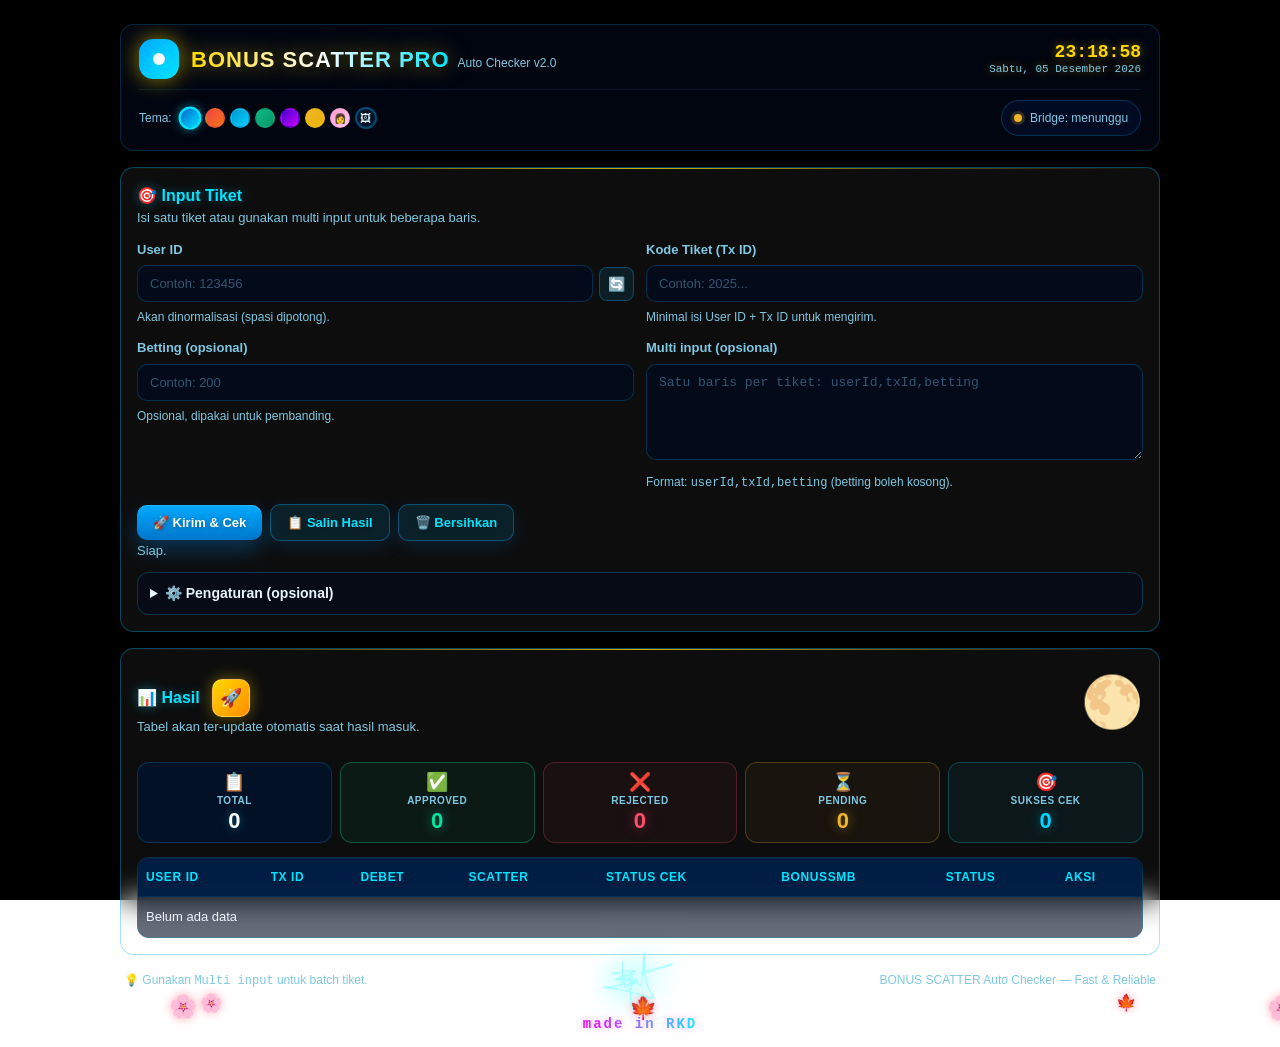
==== Bonus_Scatter_ProV2/index.html @ db3823f8 "Add files via upload" ====
<!DOCTYPE html>
<html lang="id">

<head>
  <meta charset="UTF-8" />
  <meta name="viewport" content="width=device-width, initial-scale=1" />
  <title>BONUS SCATTER — Checker</title>
  <meta name="description" content="Halaman input tiket untuk Bonus Scatter Auto Checker." />
  <link rel="stylesheet" href="index.css" />
</head>

<body class="bg-default">
  <div id="rocket" style="display:none">🚀</div>
  <!-- Background Layers -->
  <div id="bgLayer"></div>
  <div id="bgOverlay"></div>

  <div class="wrap">
    <header>
      <!-- Row 1: Branding + Clock -->
      <div class="header-top">
        <div class="brand">
          <div class="logo" aria-hidden="true">
            <div class="logoDot"></div>
          </div>
          <div class="headerText">
            <div class="titleRow">
              <h1>BONUS SCATTER PRO</h1>
              <div class="subtitle">Auto Checker v2.0</div>
            </div>
          </div>
        </div>
        <div class="digitalClockWrap">
          <div id="clockTime">00:00:00</div>
          <div id="clockDate">Senin, 01 Januari 2024</div>
        </div>
      </div>

      <!-- Row 2: BG Switcher + Status Badge -->
      <div class="header-bottom">
        <div class="bgSwitcher">
          <span class="bgLabel">Tema:</span>
          <div class="bgBtns">
            <div class="bgBtn active" data-bg="default" title="Night Scenery"></div>
            <div class="bgBtn" data-bg="fire" title="Oranye"></div>
            <div class="bgBtn" data-bg="ocean" title="Ocean"></div>
            <div class="bgBtn" data-bg="forest" title="Samurai"></div>
            <div class="bgBtn" data-bg="galaxy" title="Galaxy"></div>
            <div class="bgBtn" data-bg="gold" title="Pedesaan"></div>
            <div class="bgBtn dasha" data-bg="dasha" title="Dasha Taran">👩</div>
            <div class="bgUploadBtn" title="Upload gambar background">🖼</div>
            <input type="file" id="bgImageInput" accept="image/*" style="display:none">
          </div>
        </div>
        <div class="badge" id="bridgeBadge">
          <span class="dot" id="bridgeDot"></span>
          <span id="bridgeText">Bridge: menunggu</span>
        </div>
      </div>
    </header>

    <main>
      <!-- Input Panel -->
      <section class="panel" aria-label="Aksi utama">
        <div class="panelHeader">
          <div>
            <h2 class="panelTitle">🎯 Input Tiket</h2>
            <p class="panelDesc">Isi satu tiket atau gunakan multi input untuk beberapa baris.</p>
          </div>
        </div>

        <div class="grid">
          <div class="input-with-action">
            <label for="userId">User ID</label>
            <div class="input-row-mini">
              <input id="userId" type="text" autocomplete="off" placeholder="Contoh: 123456" />
              <button type="button" id="resetUserIdBtn" class="btn-mini" title="Reset User ID">🔄</button>
            </div>
            <p class="fieldHint">Akan dinormalisasi (spasi dipotong).</p>
          </div>
          <div>
            <label for="ticketCode">Kode Tiket (Tx ID)</label>
            <input id="ticketCode" type="text" autocomplete="off" placeholder="Contoh: 2025..." />
            <p class="fieldHint">Minimal isi User ID + Tx ID untuk mengirim.</p>
          </div>
          <div>
            <label for="betting">Betting (opsional)</label>
            <input id="betting" type="text" autocomplete="off" placeholder="Contoh: 200" />
            <p class="fieldHint">Opsional, dipakai untuk pembanding.</p>
          </div>
          <div>
            <label for="bulk">Multi input (opsional)</label>
            <textarea id="bulk" placeholder="Satu baris per tiket: userId,txId,betting"></textarea>
            <p class="fieldHint">Format: <span class="mono">userId,txId,betting</span> (betting boleh kosong).</p>
          </div>
        </div>

        <div class="row">
          <button class="btn" id="sendBtn" type="button">🚀 Kirim &amp; Cek</button>
          <button class="btn secondary" id="copyBtn" type="button">📋 Salin Hasil</button>
          <button type="button" id="clearBtn" class="btn secondary">🗑️ Bersihkan</button>
          <button type="button" id="searchStatusBtn" class="btn secondary" style="display:none">🚀 Roket
            Pencari</button>
        </div>
        <p class="statusline rowGrow" id="status">Siap.</p>

        <details>
          <summary>⚙️ Pengaturan (opsional)</summary>
          <div class="grid" style="margin-top: 12px">
            <div>
              <label for="adminUrl">URL Dasar Admin</label>
              <input id="adminUrl" type="url" placeholder="https://agent.png777.com" />
            </div>
            <div>
              <label for="executorName">Nama Eksekutor</label>
              <input id="executorName" type="text" placeholder="Nama Anda" />
            </div>
            <div>
              <label for="startDate">Tanggal Mulai</label>
              <input id="startDate" type="date" />
            </div>
            <div>
              <label for="endDate">Tanggal Akhir</label>
              <input id="endDate" type="date" />
            </div>
            <div style="grid-column: 1 / -1">
              <label for="agentHeaders">Header Auth/Agent (paste)</label>
              <textarea id="agentHeaders"
                placeholder="Contoh:&#10;X-Access-Token&#10;&lt;token&gt;&#10;X-Agent-Pkid&#10;1&#10;X-Agent-Role&#10;Leader&#10;X-Agent-Suid&#10;WDBOS&#10;X-Agent-User&#10;username&#10;X-Agent-UserId&#10;1872..."></textarea>
            </div>
            <label class="switch-label">
              <input type="checkbox" id="autoStatusCheck" checked>
              <span class="switch-text">🚀 Roket Pencari Otomatis</span>
            </label>
            <div style="margin-top:14px; display:flex; gap:8px;">
              <button type="button" id="saveSettingsBtn" class="btn" style="flex:1">💾 Simpan Pengaturan</button>
            </div>
            <div id="savedConfigWrap" class="saved-config-wrap" style="display:none">
              <div class="saved-config-header">
                <span>✅ Pengaturan Tersimpan</span>
                <button type="button" id="copyConfigBtn" class="btn-copy-config" title="Salin konfigurasi">📋 Salin</button>
              </div>
              <pre id="savedConfigCode" class="saved-config-code"></pre>
            </div>
          </div>
        </details>
      </section>

      <!-- Results Panel -->
      <section class="panel" aria-label="Hasil">
        <div class="panelHeader">
          <div>
            <div class="panelTitleWithAction">
              <h2 class="panelTitle">📊 Hasil</h2>
              <button type="button" id="searchStatusBtnHeader" class="btn-rocket-search"
                title="Cari Status di bonussmb.com">🚀</button>
            </div>
            <p class="panelDesc">Tabel akan ter-update otomatis saat hasil masuk.</p>
          </div>
          <div class="moon-container">
            <div class="moon-wrap">
              <div class="moon" id="targetMoon">🌕</div>
            </div>
          </div>
        </div>

        <!-- Stats Summary Bar -->
        <div class="stats-bar" id="statsBar">
          <div class="stat-item">
            <span class="stat-icon">📋</span>
            <span class="stat-label">Total</span>
            <span class="stat-value" id="statTotal">0</span>
          </div>
          <div class="stat-item stat-approved">
            <span class="stat-icon">✅</span>
            <span class="stat-label">Approved</span>
            <span class="stat-value" id="statApproved">0</span>
          </div>
          <div class="stat-item stat-rejected">
            <span class="stat-icon">❌</span>
            <span class="stat-label">Rejected</span>
            <span class="stat-value" id="statRejected">0</span>
          </div>
          <div class="stat-item stat-pending">
            <span class="stat-icon">⏳</span>
            <span class="stat-label">Pending</span>
            <span class="stat-value" id="statPending">0</span>
          </div>
          <div class="stat-item stat-sukses">
            <span class="stat-icon">🎯</span>
            <span class="stat-label">Sukses Cek</span>
            <span class="stat-value" id="statSuksesCek">0</span>
          </div>
        </div>


        <div class="tableWrap" role="region" aria-label="Tabel hasil" tabindex="0">
          <table>
            <thead>
              <tr>
                <th>User ID</th>
                <th>Tx ID</th>
                <th>DEBET</th>
                <th>SCATTER</th>
                <th>STATUS CEK</th>
                <th>BONUSSMB</th>
                <th>STATUS</th>
                <th>AKSI</th>
              </tr>
            </thead>
            <tbody id="resultBody">
              <tr>
                <td colspan="8">Belum ada data</td>
              </tr>
            </tbody>
          </table>
        </div>
      </section>
    </main>

    <footer>
      <div>💡 Gunakan <span class="mono">Multi input</span> untuk batch tiket.</div>
      <div>BONUS SCATTER Auto Checker — Fast &amp; Reliable</div>
    </footer>
    <!-- RKD Signature at Bottom of Wrap -->
    <div class="rkd-signature-wrap">
      <img src="signature.png" class="rkd-sign-img">
      <div class="rkd-signature-text">made in RKD</div>
    </div>
  </div> <!-- End of .wrap -->

  <div id="centerNotif" class="center-notif"></div>
  <script src="index.globals.js"></script>
  <script src="index.parse.js"></script>
  <script src="index.results.js"></script>
  <script src="index.integration.js"></script>
  <script src="index.events.js"></script>
  <script src="index.bg.js"></script>
</body>

</html>
---- Bonus_Scatter_ProV2/index.css ----
:root {
  --bg:          #000e1f;
  --text:        #e8f4ff;
  --muted:       #7ec8e3;
  --border:      rgba(0,180,255,0.22);
  --border-bright: rgba(0,212,255,0.45);

  --primary:     #00d4ff;
  --primary-2:   #0099cc;
  --accent:      #00aaff;
  --accent-2:    #0077cc;
  --danger:      #ff4d6d;
  --success:     #00e5a0;
  --warning:     #f0b429;

  --panel-bg:    rgba(0,20,50,0.82);
  --input-bg:    rgba(0,10,30,0.75);
  --table-head:  rgba(0,30,70,0.95);

  --shadow:      0 18px 42px rgba(0,0,0,0.55);
  --shadow-soft: 0 10px 28px rgba(0,0,0,0.38);
  --ring:        0 0 0 3px rgba(0,212,255,0.2);

  --radius:    14px;
  --radius-sm: 10px;

  --gold-glow: 0 0 20px rgba(212, 175, 55, 0.6);
  --gold-border: linear-gradient(90deg, #ffd700, #ff8c00, #ffd700);
}

* { box-sizing: border-box; }

/* ===== CUSTOM SCROLLBAR ===== */
::-webkit-scrollbar {
  width: 12px;
  height: 12px;
}
::-webkit-scrollbar-track {
  background: rgba(0, 14, 31, 0.6);
  border-left: 1px solid rgba(0, 180, 255, 0.1);
  border-radius: 0;
}
::-webkit-scrollbar-thumb {
  background: linear-gradient(180deg, #0099cc, #0055ff);
  border-radius: 10px;
  border: 3px solid rgba(0, 14, 31, 0.9);
  background-clip: padding-box;
}
::-webkit-scrollbar-thumb:hover {
  background: linear-gradient(180deg, #00d4ff, #0088ff);
  border: 2px solid rgba(0, 14, 31, 0.9);
}
::-webkit-scrollbar-corner {
  background: rgba(0, 14, 31, 0.6);
}

/* ===== BACKGROUND SYSTEM ===== */
#bgLayer {
  position: fixed; inset: 0; z-index: 0;
  transition: background 0.5s ease;
  pointer-events: none;
  /* Default WDBOS blue */
  background:
    radial-gradient(920px 420px at 16% -10%, rgba(0,150,255,0.28), transparent 55%),
    radial-gradient(760px 340px at 82% -25%, rgba(0,220,255,0.2), transparent 60%),
    #000e1f;
}

#bgOverlay {
  position: fixed; inset: 0; z-index: 1;
  pointer-events: none;
  transition: background 0.4s ease;
}

body {
  margin: 0;
  padding: var(--space-5, 24px);
  background: transparent;
  color: var(--text);
  font-family: -apple-system, BlinkMacSystemFont, "Segoe UI", Roboto, Oxygen, Ubuntu, Cantarell,
    "Fira Sans", "Droid Sans", "Helvetica Neue", Arial, sans-serif;
  line-height: 1.5;
  min-height: 100vh;
  position: relative;
  overflow-y: scroll; /* Fix screen shaking bug */
}

/* Custom Star Cursor Trail */
body {
  cursor: default;
  overflow-x: hidden;
}

.star-particle {
  position: fixed;
  top: 0; left: 0;
  width: 8px;
  height: 8px;
  background: #fff;
  border-radius: 50%;
  pointer-events: none;
  z-index: 9999;
  filter: drop-shadow(0 0 10px #00ffff);
  animation: star-fall 0.8s forwards ease-out;
}

@keyframes star-fall {
  0% { transform: scale(1) translateY(0); opacity: 1; }
  100% { transform: scale(0) translateY(50px) rotate(45deg); opacity: 0; }
}

/* RKD Signature Wrap - Stable Edition */
.rkd-signature-wrap {
  position: absolute;
  bottom: -45px;
  left: 0;
  width: 100%;
  display: flex;
  flex-direction: column;
  align-items: center;
  justify-content: center;
  pointer-events: none !important; /* WAJIB TEMBUS KLIK */
  z-index: 1; /* Di bawah tombol */
}

.rkd-sign-img {
  width: 140px;
  height: auto;
  /* Filter Sakti: Invert jadi putih, lalu warnai jadi Cyan Neon */
  filter: grayscale(1) invert(1) sepia(1) saturate(10000%) hue-rotate(160deg) brightness(1.2) drop-shadow(0 0 15px rgba(0, 255, 255, 0.8));
  margin-bottom: -35px; /* Numpuk sedikit ke tulisan */
  animation: rkd-pulse 2s infinite ease-in-out;
  mix-blend-mode: screen;
}

.rkd-signature-text {
  font-family: 'Courier New', Courier, monospace;
  font-weight: 900;
  font-size: 14px;
  letter-spacing: 2px;
  background: linear-gradient(90deg, #ff00ff, #00ffff, #ff00ff);
  background-size: 200% auto;
  -webkit-background-clip: text;
  -webkit-text-fill-color: transparent;
  animation: rkd-glow 3s linear infinite, rkd-pulse-text 2s infinite ease-in-out;
  text-shadow: 0 0 10px rgba(255, 0, 255, 0.3);
}

@keyframes rkd-pulse-text {
  0%, 100% { transform: scale(1); opacity: 0.8; }
  50% { transform: scale(1.05); opacity: 1; }
}

@keyframes rkd-pulse {
  0%, 100% { transform: scale(1); filter: grayscale(1) invert(1) sepia(1) saturate(10000%) hue-rotate(160deg) brightness(1.2) drop-shadow(0 0 15px rgba(0, 255, 255, 0.8)); }
  50% { transform: scale(1.05); filter: grayscale(1) invert(1) sepia(1) saturate(10000%) hue-rotate(160deg) brightness(1.8) drop-shadow(0 0 25px rgba(0, 255, 255, 1)); }
}

.wrap, header, main, .panel, footer { position: relative; z-index: 2; }

.wrap {
  max-width: 1040px;
  margin: 0 auto;
  display: grid;
  grid-template-columns: 1fr;
  gap: 16px;
}

/* ===== HEADER ===== */
header {
  display: flex; flex-direction: column; gap: 0;
  background: rgba(0, 10, 30, 0.55);
  backdrop-filter: blur(16px);
  -webkit-backdrop-filter: blur(16px);
  border: 1px solid rgba(0, 180, 255, 0.2);
  border-radius: var(--radius);
  padding: 14px 18px;
  overflow: hidden;
}

.header-top {
  display: flex; align-items: center;
  justify-content: space-between; gap: 12px;
  padding-bottom: 10px;
  border-bottom: 1px solid rgba(0, 180, 255, 0.12);
}

.header-bottom {
  display: flex; align-items: center;
  justify-content: space-between; gap: 12px;
  padding-top: 10px;
  flex-wrap: wrap;
}

h1 {
  margin: 0; font-size: 22px; font-weight: 800; letter-spacing: 1px;
  background: linear-gradient(90deg, #ffd700, #ffffff, #00e5ff, #ffffff, #ffd700);
  background-size: 200% auto;
  -webkit-background-clip: text; -webkit-text-fill-color: transparent; background-clip: text;
  filter: drop-shadow(0 0 10px rgba(255, 215, 0, 0.5));
  animation: titleMove 4s linear infinite;
}

@keyframes titleMove {
  0% { background-position: 0% center; }
  100% { background-position: 200% center; }
}

.hint { margin: 0; color: var(--muted); font-size: 13px; line-height: 1.4; }
.mono { font-family: ui-monospace, SFMono-Regular, Menlo, Monaco, Consolas, monospace; }

.brand { display: flex; align-items: center; gap: 12px; }

.logo {
  width: 40px; height: 40px; border-radius: 14px;
  background: linear-gradient(135deg, #00aaff, #00e5ff);
  box-shadow: 0 0 22px rgba(255, 215, 0, 0.6);
  display: grid; place-items: center; flex: 0 0 auto;
  animation: logoGoldPulse 2s infinite alternate;
}
.logoDot {
  width: 12px; height: 12px; border-radius: 999px;
  background: rgba(255, 255, 255, 0.95);
  box-shadow: 0 0 0 4px rgba(0, 212, 255, 0.3);
}

@keyframes logoGoldPulse {
  0% { box-shadow: 0 0 15px rgba(255, 215, 0, 0.5), 0 0 5px rgba(0, 212, 255, 0.8); transform: scale(1); filter: brightness(1); }
  100% { box-shadow: 0 0 35px rgba(255, 215, 0, 1), 0 0 15px rgba(255, 255, 255, 0.8); transform: scale(1.08); filter: brightness(1.1); }
}

.headerText { min-width: 0; }
.titleRow { display: flex; align-items: baseline; gap: 8px; flex-wrap: wrap; }
.subtitle  { font-size: 12px; color: var(--muted); }

/* ===== BACKGROUND SWITCHER ===== */
.bgSwitcher { display: flex; align-items: center; gap: 8px; }
.bgLabel    { font-size: 12px; color: var(--muted); }
.bgBtns     { display: flex; align-items: center; gap: 5px; }

.bgBtn {
  width: 20px; height: 20px; border-radius: 50%;
  border: 2px solid transparent; cursor: pointer;
  transition: transform 0.2s, border-color 0.2s;
}
.bgBtn:hover { transform: scale(1.2); }
.bgBtn.active {
  border-color: #00e5ff; transform: scale(1.15);
  box-shadow: 0 0 8px rgba(0,229,255,0.5);
}

.bgBtn[data-bg="default"] { background: linear-gradient(135deg, #0066cc, #00ddff); }
.bgBtn[data-bg="fire"]    { background: linear-gradient(135deg, #ef4444, #f97316); }
.bgBtn[data-bg="ocean"]   { background: linear-gradient(135deg, #0099cc, #00ccff); }
.bgBtn[data-bg="forest"]  { background: linear-gradient(135deg, #10b981, #059669); }
.bgBtn[data-bg="galaxy"]  { background: linear-gradient(135deg, #4400cc, #cc00ff); }
.bgBtn[data-bg="gold"]    { background: linear-gradient(135deg, #f0b429, #eab308); }
.bgBtn.dasha {
  background: linear-gradient(135deg, #ff99cc, #ffccff);
  display: flex; align-items: center; justify-content: center;
  font-size: 10px; color: #fff; border: 1px solid rgba(255,153,204,0.5);
}
.bgBtn.dasha:hover { border-color: #ff99cc; transform: scale(1.2); }
.bgBtn.dasha.active { border-color: #ff99cc; box-shadow: 0 0 10px rgba(255,153,204,0.8); }

.bgUploadBtn {
  width: 22px; height: 22px; border-radius: 50%;
  border: 2px solid rgba(0,180,255,0.35);
  background: rgba(0,150,255,0.1);
  cursor: pointer; display: flex; align-items: center; justify-content: center;
  font-size: 11px; transition: all 0.2s;
}
.bgUploadBtn:hover {
  background: rgba(0,180,255,0.22); border-color: #00d4ff; transform: scale(1.15);
}

/* ===== MAIN ===== */
main { display: grid; grid-template-columns: 1fr; gap: 16px; }

.panel {
  background: rgba(255, 255, 255, 0.05);
  backdrop-filter: blur(15px) saturate(160%);
  -webkit-backdrop-filter: blur(15px) saturate(160%);
  border: 1px solid rgba(0, 180, 255, 0.35);
  border-radius: var(--radius);
  padding: 16px;
  position: relative;
  overflow: visible;
  transition: all 0.4s ease;
}

.panel:hover {
  border-color: #ffd700;
  box-shadow: 0 0 15px rgba(255, 215, 0, 0.6);
}

/* Gold Magic Border - Only on the edge */
.panel::after {
  content: '';
  position: absolute;
  inset: -1px;
  border: 2px solid transparent;
  border-radius: var(--radius);
  background: linear-gradient(135deg, #ffd700, #ff8c00) border-box;
  -webkit-mask: linear-gradient(#fff 0 0) padding-box, linear-gradient(#fff 0 0);
  -webkit-mask-composite: xor;
  mask-composite: exclude;
  opacity: 0;
  transition: opacity 0.4s ease;
  pointer-events: none;
}

.panel:hover::after {
  opacity: 1;
}

.panel.glossy {
  /* Removed glossy effect for night theme */
}

/* Glow line atas panel - static */
.panel::before {
  content: '';
  position: absolute; top: 0; left: 0; right: 0; height: 1px;
  background: linear-gradient(90deg, transparent, #ffd700, transparent);
  opacity: 0.8;
}

.panelHeader {
  display: flex; align-items: center; justify-content: space-between;
  gap: 12px; margin-bottom: 12px;
}

.panelTitle {
  margin: 0; font-size: 16px; font-weight: 700;
  color: #00e5ff;
  text-shadow: 0 0 12px rgba(0,212,255,0.4);
}

.panelDesc { margin: 0; font-size: 13px; color: var(--muted); }

.grid { display: grid; grid-template-columns: 1fr 1fr; gap: 12px; }

label {
  display: block; margin: 0 0 6px;
  font-size: 13px; color: var(--muted); font-weight: 650;
}

input, textarea {
  width: 100%;
  background: var(--input-bg);
  border: 1px solid var(--border); color: var(--text);
  padding: 10px 12px; border-radius: var(--radius-sm);
  outline: none; font-size: 13px;
  transition: border-color 160ms, box-shadow 160ms;
}
input::placeholder, textarea::placeholder { color: rgba(100,160,200,0.5); }
input:focus, textarea:focus {
  border-color: #00d4ff;
  box-shadow: 0 0 0 3px rgba(0, 212, 255, 0.25), 0 0 15px rgba(0, 212, 255, 0.6);
  background: rgba(0, 20, 50, 0.9);
}
textarea { min-height: 96px; resize: vertical; }
.fieldHint { margin: 6px 0 0; font-size: 12px; color: var(--muted); }

.row {
  display: flex; gap: 8px; align-items: center; flex-wrap: wrap; margin-top: 12px;
}
.rowGrow { flex: 1 1 auto; min-width: 240px; }

/* Buttons */
.btn {
  border: 0; border-radius: var(--radius-sm);
  padding: 10px 16px; cursor: pointer;
  font-weight: 700; font-size: 13px; color: #fff;
  background: linear-gradient(180deg, #00aaff, #0077cc);
  box-shadow: 0 10px 22px rgba(0,150,255,0.3), inset 0 1px 0 rgba(255,255,255,0.15);
  transition: transform 120ms, filter 160ms, box-shadow 160ms;
  text-shadow: 0 1px 4px rgba(0,0,0,0.3);
}
.btn:hover {
  filter: brightness(1.1);
  box-shadow: 0 12px 28px rgba(0,180,255,0.45), inset 0 1px 0 rgba(255,255,255,0.2);
}
.btn:active { transform: translateY(1px); }

.btn.secondary {
  background: rgba(0,180,255,0.12);
  color: #00e5ff;
  border: 1px solid rgba(0,180,255,0.35);
  box-shadow: 0 6px 18px rgba(0,150,255,0.15);
}
.btn.secondary:hover {
  background: rgba(0,180,255,0.22);
  box-shadow: 0 8px 24px rgba(0,180,255,0.28);
}

.btn.small {
  padding: 6px 10px; border-radius: 8px;
  font-size: 12px; font-weight: 700; box-shadow: none;
}
.btn.small[disabled] { opacity: 0.7; cursor: not-allowed; }

.btn.danger {
  background: linear-gradient(180deg, rgba(255,77,109,0.95), rgba(204,26,53,0.92));
  color: #fff; box-shadow: 0 10px 22px rgba(255,60,80,0.18);
}

/* Badge */
.badge {
  display: inline-flex; align-items: center; gap: 8px;
  padding: 8px 12px; border-radius: 999px;
  border: 1px solid var(--border);
  background: rgba(0,15,40,0.65);
  color: var(--muted); font-size: 12px;
  backdrop-filter: blur(4px);
}
.dot {
  width: 8px; height: 8px; border-radius: 50%;
  background: var(--warning);
  box-shadow: 0 0 0 3px rgba(240,180,41,0.2);
}
.dot.ok  { background: var(--success); box-shadow: 0 0 0 3px rgba(0,229,160,0.2); }
.dot.bad { background: var(--danger);  box-shadow: 0 0 0 3px rgba(255,60,80,0.2); }

details {
  margin-top: 12px;
  border: 1px solid var(--border); border-radius: 12px;
  background: rgba(0,10,30,0.5); padding: 10px 12px;
}
summary { cursor: pointer; font-weight: 700; color: var(--text); font-size: 14px; }
details[open] { background: rgba(0,15,40,0.6); box-shadow: var(--shadow-soft); }

/* Table */
.tableWrap {
  overflow: auto; border: 1px solid var(--border);
  border-radius: 12px; background: rgba(0,10,30,0.6);
}

table { width: 100%; border-collapse: separate; border-spacing: 0; min-width: 860px; }

th, td {
  padding: 10px 8px;
  border-bottom: 1px solid rgba(0,130,200,0.18);
  text-align: left; font-size: 13px;
}
th {
  background: var(--table-head);
  position: sticky; top: 0; z-index: 1;
  text-transform: uppercase; letter-spacing: 0.05em;
  font-size: 12px; font-weight: 700; color: #00e5ff;
}
tbody tr:hover td { background: rgba(0,100,200,0.15); }
tr:last-child td  { border-bottom: 0; }

/* Status Row Colors */
tr.tr-approved {
  background: rgba(0, 229, 160, 0.08) !important;
}
tr.tr-rejected {
  background: rgba(255, 77, 109, 0.08) !important;
}
tr.tr-waiting { background: rgba(191, 0, 255, 0.12) !important; }
tr.tr-pending { background: rgba(255, 140, 0, 0.12) !important; }
tr.tr-waiting td, tr.tr-pending td { border-left: none !important; }
tr.tr-waiting:hover td { background: rgba(191, 0, 255, 0.2) !important; }
tr.tr-pending:hover td { background: rgba(255, 140, 0, 0.2) !important; }
tr.tr-approved:hover td { background: rgba(0, 229, 160, 0.15); }
tr.tr-rejected:hover td { background: rgba(255, 77, 109, 0.15); }

.panelTitleWithAction {
  display: flex;
  align-items: center;
  gap: 12px;
}

.status-waiting {
  background: linear-gradient(135deg, #bf00ff, #ff00ff);
  box-shadow: 0 0 12px rgba(191, 0, 255, 0.5);
  color: #fff;
}

.btn-rocket-search {
  background: linear-gradient(135deg, #ffd700, #ff8c00);
  border: 1px solid rgba(255, 255, 255, 0.3);
  color: #fff;
  font-size: 18px;
  width: 38px;
  height: 38px;
  border-radius: 10px;
  cursor: pointer;
  display: flex;
  align-items: center;
  justify-content: center;
  box-shadow: 0 0 15px rgba(255, 215, 0, 0.4);
  transition: all 0.3s cubic-bezier(0.175, 0.885, 0.32, 1.275);
}

.btn-rocket-search:hover {
  transform: scale(1.1) rotate(-10deg);
  box-shadow: 0 0 25px rgba(255, 215, 0, 0.6);
}

.btn-rocket-search:active {
  transform: scale(0.9);
}

.btn-rocket-search.fly-anim {
  animation: rocket-fly 1s infinite linear;
  pointer-events: none;
  opacity: 0.8;
}

@keyframes rocket-fly {
  0% { transform: translateY(0) rotate(-10deg); }
  50% { transform: translateY(-5px) rotate(-15deg); }
  100% { transform: translateY(0) rotate(-10deg); }
}

.statusline { margin: 0; color: var(--muted); font-size: 13px; }

/* Bonus cells */
.bonusCell, .statusCell {
  display: flex; flex-direction: column; gap: 8px; align-items: flex-start;
}
.bonussm.badge {
  display: inline-flex;
  align-items: center;
  gap: 6px;
  padding: 4px 12px;
  border-radius: 20px;
  font-size: 11px;
  font-weight: 700;
  letter-spacing: 0.5px;
  background: rgba(255, 255, 255, 0.05);
  border: 1px solid rgba(255, 255, 255, 0.1);
  color: #fff;
  text-transform: uppercase;
}

.badge.ok {
  background: #f1f8e9; /* Light cream/green background */
  border-color: #c5e1a5;
  color: #689f38; /* Stronger green text */
  box-shadow: 0 2px 4px rgba(0,0,0,0.1);
  font-weight: 800;
}

.badge.bad {
  background: #ffebee;
  border-color: #ef9a9a;
  color: #c62828;
  box-shadow: 0 2px 4px rgba(0,0,0,0.1);
  font-weight: 800;
}

.badge.warn {
  background: #fff8e1;
  border-color: #ffe082;
  color: #f57c00;
  box-shadow: 0 2px 4px rgba(0,0,0,0.1);
  font-weight: 800;
}
.bonussmbTag {
  display: inline-flex; align-items: center; gap: 8px;
  padding: 6px 10px; border-radius: 999px;
  border: 1px solid var(--border); font-size: 12px; font-weight: 750;
  line-height: 1; background: rgba(0,15,40,0.6); color: var(--muted);
}
.bonussmbTag.ok   { border-color: rgba(0,229,160,0.55); background: rgba(0,229,160,0.12); color: #a7f3d0; }
.bonussmbTag.warn { border-color: rgba(240,180,41,0.55); background: rgba(240,180,41,0.12); color: #fde68a; }
.bonussmbTag .dot { box-shadow: none; }

.switch-label {
  display: flex;
  align-items: center;
  gap: 10px;
  cursor: pointer;
  padding: 10px 15px;
  background: rgba(255, 255, 255, 0.05);
  border: 1px solid rgba(255, 255, 255, 0.1);
  border-radius: 12px;
  margin-top: 15px;
  transition: all 0.3s ease;
}
.switch-label:hover {
  background: rgba(255, 255, 255, 0.1);
  border-color: rgba(255, 215, 0, 0.3);
}
.switch-label input {
  width: 18px; height: 18px; cursor: pointer; accent-color: #ffd700;
}
.switch-text {
  font-size: 13px; font-weight: 600; color: #fff;
}

footer {
  color: var(--muted); font-size: 12px;
  padding: 0 4px;
  display: flex; justify-content: space-between; gap: 12px; flex-wrap: wrap;
  position: relative; z-index: 2;
}

/* Digital Clock */
.digitalClockWrap {
  text-align: right;
  color: #ffd700;
  font-family: 'Orbitron', 'Consolas', monospace;
  text-shadow: 0 0 10px rgba(255, 215, 0, 0.5);
  line-height: 1.2;
}
#clockTime { font-size: 18px; font-weight: 800; }
#clockDate { font-size: 11px; color: var(--muted); }

/* Rocket & Moon Animation */
#rocket {
  position: fixed;
  font-size: 40px;
  z-index: 9999;
  pointer-events: none;
  transition: all 0.1s ease;
  filter: drop-shadow(0 0 15px #ff8c00);
}

.moon-container {
  display: flex;
  align-items: center;
  justify-content: center;
  margin-bottom: 10px;
}
.moon {
  font-size: 50px;
  transition: transform 0.3s ease;
}
.moon.hit {
  animation: shake 0.5s ease-in-out;
}

/* Style Crow Perched for target branch */
.crow-perched {
  width: 48px;
  height: 48px;
  background-size: cover;
  background-position: center;
  background-repeat: no-repeat;
  border-radius: 50%;
  border: 2px solid #ffd700;
  box-shadow: 0 0 12px rgba(255, 215, 0, 0.7);
  display: inline-block;
  vertical-align: middle;
  animation: perch-pulse 1.5s infinite alternate;
}

@keyframes perch-pulse {
  0% { transform: scale(1); filter: brightness(1); }
  100% { transform: scale(1.08); filter: brightness(1.15); box-shadow: 0 0 18px rgba(255, 215, 0, 0.9); }
}


@keyframes shake {
  0% { transform: translate(0, 0) rotate(0); }
  20% { transform: translate(-5px, -5px) rotate(-5deg); }
  40% { transform: translate(5px, 5px) rotate(5deg); }
  60% { transform: translate(-5px, 5px) rotate(-3deg); }
  80% { transform: translate(5px, -5px) rotate(3deg); }
  100% { transform: translate(0, 0) rotate(0); }
}

@keyframes flagWave {
  0%, 100% { transform: skewY(0deg); }
  50% { transform: skewY(5deg); }
}

.astronaut.landed {
  opacity: 1;
  transform: translateY(0) scale(1);
}

/* Input Mini Actions */
.input-row-mini {
  display: flex;
  gap: 6px;
  align-items: center;
}

.btn-mini {
  background: rgba(0, 180, 255, 0.1);
  border: 1px solid rgba(0, 180, 255, 0.3);
  color: #00e5ff;
  border-radius: 8px;
  padding: 8px;
  cursor: pointer;
  font-size: 14px;
  transition: all 0.2s;
  flex: 0 0 auto;
}

.btn-mini:hover {
  background: rgba(0, 180, 255, 0.2);
  border-color: #00e5ff;
  transform: rotate(45deg);
}

.container {
  max-width: 950px;
  margin: 0 auto;
  position: relative;
  background: rgba(13, 17, 23, 0.8) !important;
  backdrop-filter: blur(20px) !important;
  border: 1px solid rgba(255, 255, 255, 0.1) !important;
  border-radius: 24px !important;
  padding: 24px !important;
  box-shadow: 0 12px 40px rgba(0,0,0,0.6) !important;
  animation: container-fade 0.8s ease-out;
}

@keyframes container-fade {
  from { opacity: 0; transform: translateY(20px); }
  to { opacity: 1; transform: translateY(0); }
}

/* Cursor Star Trail */
.star-particle {
  position: fixed;
  width: 8px;
  height: 8px;
  border-radius: 50%;
  pointer-events: none;
  animation: star-fade 0.8s forwards;
  z-index: 10000;
}
@keyframes star-fade {
  to { transform: translateY(50px) scale(0); opacity: 0; }
}

/* Center Notification (Toast) */
.center-notif {
  position: fixed;
  top: 50%;
  left: 50%;
  transform: translate(-50%, -40%) scale(0.9);
  background: rgba(10, 15, 25, 0.85);
  border: 2px solid rgba(255, 153, 204, 0.5);
  box-shadow: 0 20px 50px rgba(0, 0, 0, 0.6), 0 0 30px rgba(255, 153, 204, 0.2);
  padding: 35px;
  border-radius: 30px;
  color: #fff;
  z-index: 10000;
  opacity: 0;
  pointer-events: none;
  transition: all 0.5s cubic-bezier(0.175, 0.885, 0.32, 1.275);
  text-align: center;
  backdrop-filter: blur(20px);
  display: flex;
  flex-direction: column;
  align-items: center;
  gap: 10px;
  min-width: 320px;
}

.center-notif.show {
  opacity: 1;
  transform: translate(-50%, -50%) scale(1);
}

.notif-img {
  display: block;
  width: 180px;
  height: 180px;
  border-radius: 25px;
  background-size: cover;
  background-position: center;
  background-repeat: no-repeat;
  border: 3px solid #ff99cc;
  box-shadow: 0 0 30px rgba(255, 153, 204, 0.6);
  margin-bottom: 10px;
  animation: notif-pulse 2s infinite ease-in-out;
}

@keyframes notif-pulse {
  0% { box-shadow: 0 0 20px rgba(255, 153, 204, 0.4); transform: scale(1); }
  50% { box-shadow: 0 0 45px rgba(255, 153, 204, 0.9); transform: scale(1.03); }
  100% { box-shadow: 0 0 20px rgba(255, 153, 204, 0.4); transform: scale(1); }
}

.notif-text {
  font-size: 16px;
  font-weight: 800;
  line-height: 1.4;
  text-shadow: 0 2px 4px rgba(0,0,0,0.5);
}

@media (max-width: 820px) {
  body { padding: 14px; }
  .header-top { flex-direction: column; align-items: flex-start; }
  .header-bottom { flex-direction: column; align-items: flex-start; }
  .digitalClockWrap { text-align: left; }
  .grid { grid-template-columns: 1fr; }
  table { min-width: 720px; }
}

/* Flying Leaves Animation */
.leaf {
  position: fixed;
  font-size: 18px;
  pointer-events: none;
  z-index: 1; /* Di belakang panel utama agar tidak terlalu ramai */
  animation: fall linear infinite, sway ease-in-out infinite alternate;
  filter: drop-shadow(0 0 5px rgba(255, 77, 109, 0.5));
}
@keyframes fall {
  0% { top: -50px; opacity: 0; }
  10% { opacity: 1; }
  90% { opacity: 1; }
  100% { top: 100vh; opacity: 0; }
}
@keyframes sway {
  0% { transform: translateX(0) rotate(0deg); }
  100% { transform: translateX(60px) rotate(60deg); }
}

/* Flying Fog Particles for Samurai Theme */
.fog-particle {
  position: fixed;
  pointer-events: none;
  z-index: 1; /* Di belakang panel utama */
  background: radial-gradient(circle, rgba(220, 240, 225, 0.15) 0%, rgba(190, 225, 200, 0.06) 50%, transparent 75%);
  filter: blur(30px);
  border-radius: 50%;
  animation: drift linear infinite;
  will-change: transform, opacity;
}

@keyframes drift {
  0% {
    transform: translate(-400px, 0) scale(0.8);
    opacity: 0;
  }
  15% {
    opacity: 0.7;
  }
  85% {
    opacity: 0.7;
  }
  100% {
    transform: translate(calc(100vw + 400px), 20px) scale(1.4);
    opacity: 0;
  }
}

/* Wind Line Animation for Pedesaan Theme */
.wind-line {
  position: fixed;
  pointer-events: none;
  z-index: 1; /* Di belakang panel utama */
  background: linear-gradient(90deg, transparent, rgba(255, 235, 180, 0.35) 50%, transparent);
  height: 2px;
  border-radius: 50%;
  animation: wind-blow linear infinite;
  will-change: transform, opacity;
}

@keyframes wind-blow {
  0% {
    transform: translate(-300px, 0) scaleX(0.5);
    opacity: 0;
  }
  15% {
    opacity: 0.7;
  }
  85% {
    opacity: 0.7;
  }
  100% {
    transform: translate(calc(100vw + 300px), 10px) scaleX(1.8);
    opacity: 0;
  }
}



/* Rejected Keterangan Styles */
.verified-wrapper {
  display: flex;
  flex-direction: column;
  align-items: center;
  gap: 4px;
  width: 100%;
}
.rejected-keterangan {
  font-size: 10px;
  color: #ff9e9e;
  font-weight: 600;
  text-align: center;
  max-width: 120px;
  word-break: break-word;
  background: rgba(255, 77, 77, 0.12);
  border: 1px solid rgba(255, 77, 77, 0.25);
  padding: 2px 6px;
  border-radius: 6px;
  box-shadow: 0 1px 3px rgba(0, 0, 0, 0.2);
  line-height: 1.2;
}

.clickable-badge {
  cursor: pointer !important;
  transition: all 0.2s cubic-bezier(0.175, 0.885, 0.32, 1.275) !important;
  user-select: none;
  position: relative;
}
.clickable-badge:hover {
  transform: scale(1.06);
  filter: brightness(1.25);
  box-shadow: 0 0 12px rgba(255, 255, 255, 0.35);
}
.clickable-badge:active {
  transform: scale(0.96);
}

/* ===== SAVED CONFIG CODE DISPLAY ===== */
.saved-config-wrap {
  margin-top: 14px;
  border: 1px solid rgba(0, 229, 160, 0.35);
  border-radius: 12px;
  background: rgba(0, 20, 40, 0.85);
  overflow: hidden;
  animation: config-slide-in 0.35s ease-out;
}

@keyframes config-slide-in {
  from { opacity: 0; max-height: 0; transform: translateY(-8px); }
  to   { opacity: 1; max-height: 600px; transform: translateY(0); }
}

.saved-config-header {
  display: flex;
  align-items: center;
  justify-content: space-between;
  padding: 10px 14px;
  background: rgba(0, 229, 160, 0.1);
  border-bottom: 1px solid rgba(0, 229, 160, 0.2);
  font-size: 13px;
  font-weight: 700;
  color: #00e5a0;
}

.btn-copy-config {
  background: rgba(0, 229, 160, 0.15);
  border: 1px solid rgba(0, 229, 160, 0.35);
  color: #00e5a0;
  padding: 5px 12px;
  border-radius: 8px;
  cursor: pointer;
  font-size: 12px;
  font-weight: 700;
  transition: all 0.2s;
}
.btn-copy-config:hover {
  background: rgba(0, 229, 160, 0.28);
  box-shadow: 0 0 12px rgba(0, 229, 160, 0.3);
}

.saved-config-code {
  margin: 0;
  padding: 12px 14px;
  font-family: ui-monospace, SFMono-Regular, Menlo, Monaco, Consolas, monospace;
  font-size: 11.5px;
  line-height: 1.6;
  color: #a0d8ef;
  white-space: pre-wrap;
  word-break: break-all;
  max-height: 260px;
  overflow-y: auto;
  background: rgba(0, 8, 20, 0.6);
}

.saved-config-code .cfg-key {
  color: #00e5ff;
  font-weight: 700;
}
.saved-config-code .cfg-val {
  color: #ffd700;
}
.saved-config-code .cfg-comment {
  color: #5a7a90;
  font-style: italic;
}

/* ===== STATS SUMMARY BAR ===== */
.stats-bar {
  display: flex;
  gap: 8px;
  margin-bottom: 14px;
  flex-wrap: wrap;
}

.stat-item {
  flex: 1 1 0;
  min-width: 90px;
  display: flex;
  flex-direction: column;
  align-items: center;
  gap: 2px;
  padding: 10px 8px;
  background: rgba(0, 20, 50, 0.7);
  border: 1px solid rgba(0, 180, 255, 0.2);
  border-radius: 12px;
  transition: all 0.3s ease;
}

.stat-item:hover {
  border-color: rgba(0, 212, 255, 0.5);
  background: rgba(0, 30, 70, 0.8);
  transform: translateY(-2px);
  box-shadow: 0 6px 20px rgba(0, 180, 255, 0.15);
}

.stat-icon {
  font-size: 18px;
  line-height: 1;
}

.stat-label {
  font-size: 10px;
  font-weight: 700;
  text-transform: uppercase;
  letter-spacing: 0.5px;
  color: var(--muted);
}

.stat-value {
  font-size: 22px;
  font-weight: 900;
  color: #fff;
  text-shadow: 0 0 10px rgba(0, 212, 255, 0.4);
  line-height: 1;
}

.stat-approved .stat-value {
  color: #00e5a0;
  text-shadow: 0 0 12px rgba(0, 229, 160, 0.5);
}
.stat-approved {
  border-color: rgba(0, 229, 160, 0.3);
  background: rgba(0, 229, 160, 0.06);
}
.stat-approved:hover {
  border-color: rgba(0, 229, 160, 0.6);
  box-shadow: 0 6px 20px rgba(0, 229, 160, 0.15);
}

.stat-rejected .stat-value {
  color: #ff4d6d;
  text-shadow: 0 0 12px rgba(255, 77, 109, 0.5);
}
.stat-rejected {
  border-color: rgba(255, 77, 109, 0.25);
  background: rgba(255, 77, 109, 0.05);
}
.stat-rejected:hover {
  border-color: rgba(255, 77, 109, 0.5);
  box-shadow: 0 6px 20px rgba(255, 77, 109, 0.15);
}

.stat-pending .stat-value {
  color: #f0b429;
  text-shadow: 0 0 12px rgba(240, 180, 41, 0.5);
}
.stat-pending {
  border-color: rgba(240, 180, 41, 0.25);
  background: rgba(240, 180, 41, 0.05);
}
.stat-pending:hover {
  border-color: rgba(240, 180, 41, 0.5);
  box-shadow: 0 6px 20px rgba(240, 180, 41, 0.15);
}

.stat-sukses .stat-value {
  color: #00d4ff;
  text-shadow: 0 0 12px rgba(0, 212, 255, 0.5);
}
.stat-sukses {
  border-color: rgba(0, 212, 255, 0.25);
  background: rgba(0, 212, 255, 0.05);
}

/* ===== DUPLICATE WARNING ===== */
.duplicate-warning {
  margin-bottom: 12px;
  padding: 12px 16px;
  background: rgba(255, 60, 80, 0.1);
  border: 1px solid rgba(255, 77, 109, 0.4);
  border-left: 4px solid #ff4d6d;
  border-radius: 10px;
  animation: dup-pulse 2s infinite ease-in-out;
}

@keyframes dup-pulse {
  0%, 100% { box-shadow: 0 0 0 0 rgba(255, 77, 109, 0); }
  50%      { box-shadow: 0 0 15px rgba(255, 77, 109, 0.2); }
}

.duplicate-warning-title {
  display: flex;
  align-items: center;
  gap: 8px;
  font-size: 13px;
  font-weight: 800;
  color: #ff4d6d;
  margin-bottom: 8px;
}

.duplicate-warning-list {
  list-style: none;
  padding: 0;
  margin: 0;
  display: flex;
  flex-direction: column;
  gap: 4px;
}

.duplicate-warning-list li {
  font-size: 12px;
  color: #ffa0b0;
  padding: 5px 10px;
  background: rgba(255, 77, 109, 0.08);
  border-radius: 6px;
  display: flex;
  align-items: center;
  gap: 6px;
}

.duplicate-warning-list .dup-userid {
  font-weight: 800;
  color: #ff4d6d;
  font-family: ui-monospace, SFMono-Regular, Menlo, Monaco, Consolas, monospace;
}

.duplicate-warning-list .dup-count {
  background: rgba(255, 77, 109, 0.3);
  color: #fff;
  padding: 1px 8px;
  border-radius: 10px;
  font-size: 11px;
  font-weight: 800;
}
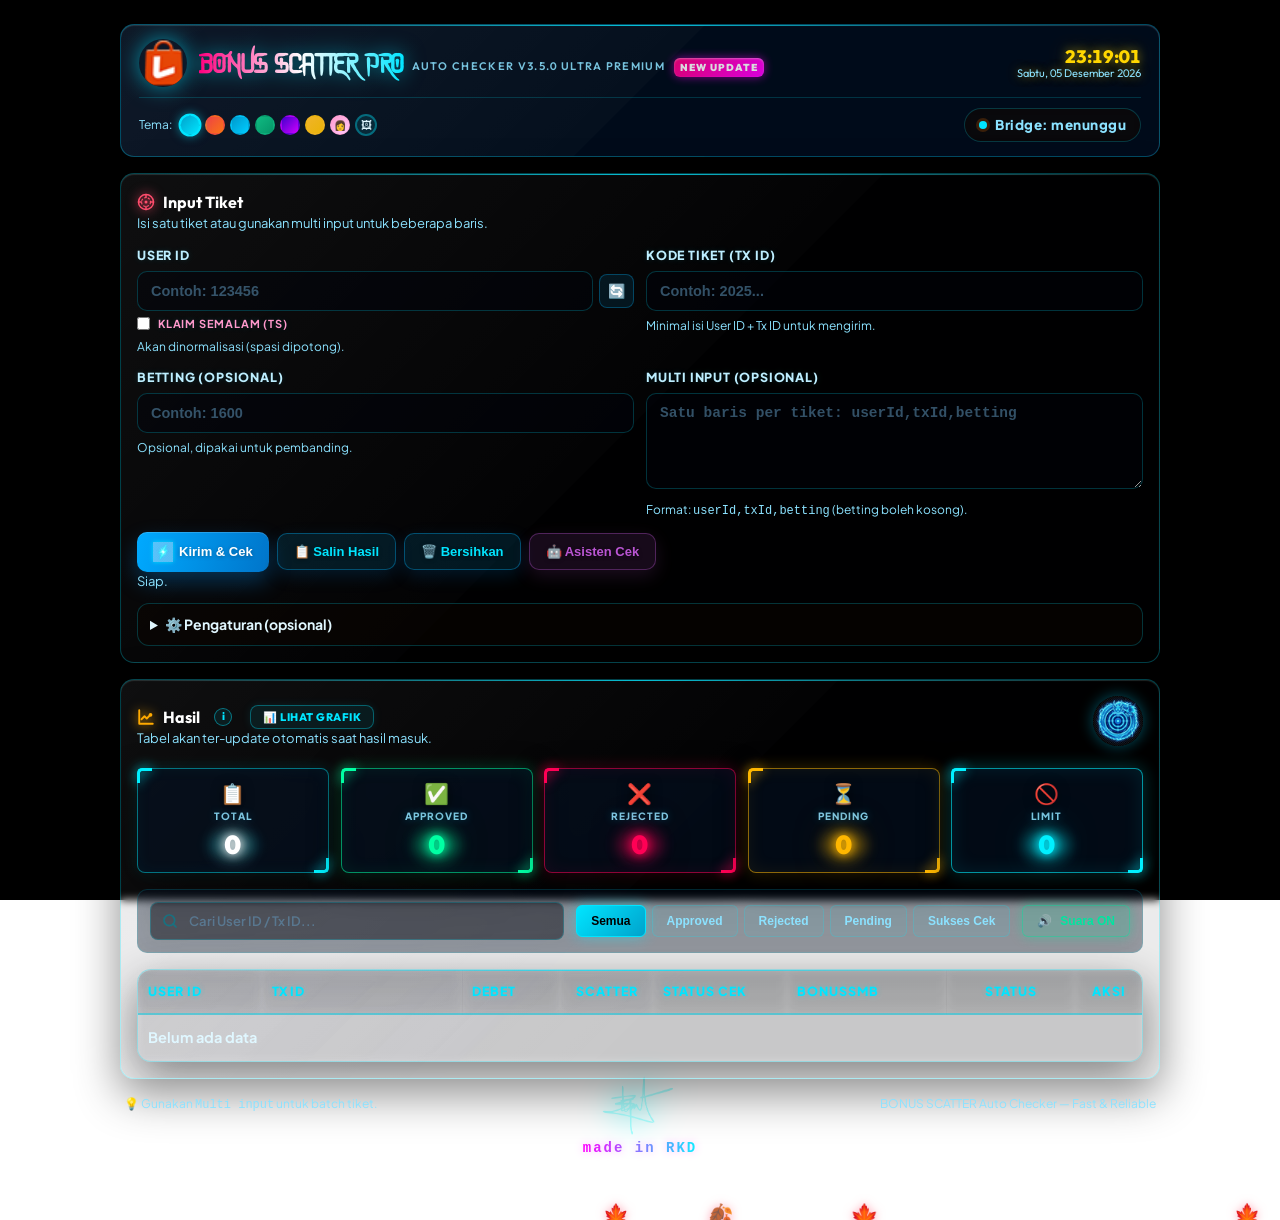
==== commit 042045e4: "Add files via upload" ====
--- a/Bonus_Scatter_ProV2/index.html
+++ b/Bonus_Scatter_ProV2/index.html
@@ -13,6 +13,7 @@
   <div id="rocket" style="display:none">🚀</div>
   <!-- Background Layers -->
   <div id="bgLayer"></div>
+  <video id="bgVideo" autoplay loop muted playsinline style="position:fixed; inset:0; width:100%; height:100%; object-fit:cover; z-index:0; display:none; pointer-events:none;"></video>
   <div id="bgOverlay"></div>
 
   <div class="wrap">
@@ -20,13 +21,11 @@
       <!-- Row 1: Branding + Clock -->
       <div class="header-top">
         <div class="brand">
-          <div class="logo" aria-hidden="true">
-            <div class="logoDot"></div>
-          </div>
+          <img class="logo" src="./lapak99_logo.png" alt="Logo" aria-hidden="true" />
           <div class="headerText">
             <div class="titleRow">
               <h1>BONUS SCATTER PRO</h1>
-              <div class="subtitle">Auto Checker v2.0</div>
+              <div class="subtitle">Auto Checker v3.5.0 Ultra Premium <span id="newBadge" class="badge-new-premium">NEW UPDATE</span></div>
             </div>
           </div>
         </div>
@@ -42,11 +41,11 @@
           <span class="bgLabel">Tema:</span>
           <div class="bgBtns">
             <div class="bgBtn active" data-bg="default" title="Night Scenery"></div>
-            <div class="bgBtn" data-bg="fire" title="Oranye"></div>
-            <div class="bgBtn" data-bg="ocean" title="Ocean"></div>
-            <div class="bgBtn" data-bg="forest" title="Samurai"></div>
+            <div class="bgBtn" data-bg="fire" title="Samurai Fire Live"></div>
+            <div class="bgBtn" data-bg="ocean" title="Samurai Live"></div>
+            <div class="bgBtn" data-bg="forest" title="Samurai Fog"></div>
             <div class="bgBtn" data-bg="galaxy" title="Galaxy"></div>
-            <div class="bgBtn" data-bg="gold" title="Pedesaan"></div>
+            <div class="bgBtn" data-bg="gold" title="Samurai Gold Live"></div>
             <div class="bgBtn dasha" data-bg="dasha" title="Dasha Taran">👩</div>
             <div class="bgUploadBtn" title="Upload gambar background">🖼</div>
             <input type="file" id="bgImageInput" accept="image/*" style="display:none">
@@ -64,7 +63,15 @@
       <section class="panel" aria-label="Aksi utama">
         <div class="panelHeader">
           <div>
-            <h2 class="panelTitle">🎯 Input Tiket</h2>
+            <h2 class="panelTitle" style="display: flex; align-items: center; gap: 8px;">
+              <svg class="panel-header-icon target-icon" viewBox="0 0 24 24" width="18" height="18" style="filter: drop-shadow(0 0 6px #ff4d6d); overflow: visible;">
+                <circle cx="12" cy="12" r="10" fill="none" stroke="#ff4d6d" stroke-width="2"></circle>
+                <circle cx="12" cy="12" r="6" fill="none" stroke="#ff4d6d" stroke-dasharray="3 2" stroke-width="1.5"></circle>
+                <path d="M12 2v4M12 18v4M2 12h4M18 12h4" stroke="#ff4d6d" stroke-width="2" stroke-linecap="round"></path>
+                <circle cx="12" cy="12" r="2" fill="#ff4d6d"></circle>
+              </svg>
+              Input Tiket
+            </h2>
             <p class="panelDesc">Isi satu tiket atau gunakan multi input untuk beberapa baris.</p>
           </div>
         </div>
@@ -76,6 +83,12 @@
               <input id="userId" type="text" autocomplete="off" placeholder="Contoh: 123456" />
               <button type="button" id="resetUserIdBtn" class="btn-mini" title="Reset User ID">🔄</button>
             </div>
+            <div style="display: flex; align-items: center; gap: 8px; margin-top: 5px;">
+              <input type="checkbox" id="isTS" style="width: auto; margin: 0; cursor: pointer;" />
+              <label for="isTS" style="font-size: 11px; font-weight: bold; margin: 0; cursor: pointer; color: #ff99cc; display: inline-flex; align-items: center; gap: 4px;">
+                <span>Klaim Semalam (TS)</span>
+              </label>
+            </div>
             <p class="fieldHint">Akan dinormalisasi (spasi dipotong).</p>
           </div>
           <div>
@@ -85,7 +98,7 @@
           </div>
           <div>
             <label for="betting">Betting (opsional)</label>
-            <input id="betting" type="text" autocomplete="off" placeholder="Contoh: 200" />
+            <input id="betting" type="text" autocomplete="off" placeholder="Contoh: 1600" />
             <p class="fieldHint">Opsional, dipakai untuk pembanding.</p>
           </div>
           <div>
@@ -96,9 +109,13 @@
         </div>
 
         <div class="row">
-          <button class="btn" id="sendBtn" type="button">🚀 Kirim &amp; Cek</button>
+          <button class="btn" id="sendBtn" type="button" style="display:flex;align-items:center;justify-content:center;gap:6px;">
+            <img src="icon_lightning.png" style="width:20px;height:20px;object-fit:contain;mix-blend-mode:screen;filter:drop-shadow(0 0 2px rgba(0,212,255,0.8));">
+            Kirim &amp; Cek
+          </button>
           <button class="btn secondary" id="copyBtn" type="button">📋 Salin Hasil</button>
           <button type="button" id="clearBtn" class="btn secondary">🗑️ Bersihkan</button>
+          <button type="button" id="assistantBtn" class="btn secondary" style="display:inline-flex; align-items:center; justify-content:center; gap:6px;">🤖 Asisten Cek</button>
           <button type="button" id="searchStatusBtn" class="btn secondary" style="display:none">🚀 Roket
             Pencari</button>
         </div>
@@ -109,7 +126,7 @@
           <div class="grid" style="margin-top: 12px">
             <div>
               <label for="adminUrl">URL Dasar Admin</label>
-              <input id="adminUrl" type="url" placeholder="https://agent.png777.com" />
+              <input id="adminUrl" type="url" placeholder="https://lapak99.idrbo2.com/" />
             </div>
             <div>
               <label for="executorName">Nama Eksekutor</label>
@@ -122,13 +139,17 @@
             <div>
               <label for="endDate">Tanggal Akhir</label>
               <input id="endDate" type="date" />
+            </div>
+            <div>
+              <label for="yesterdayDate">Tanggal Semalam (Kemarin)</label>
+              <input id="yesterdayDate" type="date" />
             </div>
             <div style="grid-column: 1 / -1">
               <label for="agentHeaders">Header Auth/Agent (paste)</label>
               <textarea id="agentHeaders"
                 placeholder="Contoh:&#10;X-Access-Token&#10;&lt;token&gt;&#10;X-Agent-Pkid&#10;1&#10;X-Agent-Role&#10;Leader&#10;X-Agent-Suid&#10;WDBOS&#10;X-Agent-User&#10;username&#10;X-Agent-UserId&#10;1872..."></textarea>
             </div>
-            <label class="switch-label">
+            <label class="switch-label" style="display:none">
               <input type="checkbox" id="autoStatusCheck" checked>
               <span class="switch-text">🚀 Roket Pencari Otomatis</span>
             </label>
@@ -146,20 +167,54 @@
         </details>
       </section>
 
+      <!-- Floating Update Modal -->
+      <div id="updateModal" class="update-modal-overlay" style="display: none;">
+        <div class="update-modal-content">
+          <div class="banner-header">
+            <span class="banner-tag">✨ INFO PEMBARUAN TERBARU (v3.5.0 Ultra)</span>
+            <button type="button" id="closeModalBtn" class="banner-close-btn" title="Tutup">&times;</button>
+          </div>
+          <ul class="banner-list">
+            <li>📅 <b>Auto Midnight Rollover (00:00)</b>: Tanggal otomatis berganti ke hari berikutnya tepat jam 00:00 malam tanpa perlu refresh.</li>
+            <li>🤖 <b>Auto-Check 10 Pending</b>: Bot otomatis mengecek & memproses seketika saat antrian mencapai 10 pending (atau langsung klik Kirim & Cek).</li>
+            <li>📊 <b>Statistik Grafik Neon</b>: Donut chart & progress bar horizontal untuk memantau status approved, rejected, pending, dan sukses cek secara real-time.</li>
+            <li>🚫 <b>Anti-Duplicate Alert</b>: Deteksi otomatis jika Tx ID ganda di-input agar aman dari klaim berulang member.</li>
+            <li>⌨️ <b>Keyboard Hotkeys</b>: Proses kilat dengan menekan tombol <code>Space/Enter</code> untuk Proses dan <code>Esc</code> untuk Batal.</li>
+            <li>🎨 <b>HUD Eye-Comfort & Cyberpunk Glow</b>: Tampilan lebih tajam, bersih, dan segar di mata.</li>
+          </ul>
+          <div class="banner-footer">
+            <span>Dibuat khusus untuk: <b>Bosku</b> 👑</span>
+            <span>Waktu Update: <b>27 Agustus 2026, 01:00 WIB</b> 🕒</span>
+          </div>
+        </div>
+      </div>
+
       <!-- Results Panel -->
       <section class="panel" aria-label="Hasil">
         <div class="panelHeader">
           <div>
             <div class="panelTitleWithAction">
-              <h2 class="panelTitle">📊 Hasil</h2>
-              <button type="button" id="searchStatusBtnHeader" class="btn-rocket-search"
-                title="Cari Status di bonussmb.com">🚀</button>
+              <h2 class="panelTitle" style="display: flex; align-items: center; gap: 8px;">
+                <svg class="panel-header-icon chart-icon" viewBox="0 0 24 24" width="18" height="18" style="filter: drop-shadow(0 0 6px #ffaa00); overflow: visible;">
+                  <path d="M3 3v18h18" stroke="#ffaa00" stroke-width="2.5" stroke-linecap="round" stroke-linejoin="round" fill="none"></path>
+                  <path d="M18 9l-5 5-3-3-4 4" stroke="#ffaa00" stroke-width="2.5" stroke-linecap="round" stroke-linejoin="round" fill="none"></path>
+                  <circle cx="18" cy="9" r="2.5" fill="#ffaa00"></circle>
+                </svg>
+                Hasil
+                <span id="infoUpdateBtn" class="info-update-btn" title="Info Pembaruan">
+                  i<span id="infoUpdateDot" class="info-update-dot" style="display: none;"></span>
+                </span>
+                <!-- Tombol Show/Hide Grafik -->
+                <button type="button" id="toggleChartsBtn" class="btn-toggle-charts" style="margin-left: 10px;">📊 Lihat Grafik</button>
+              </h2>
             </div>
             <p class="panelDesc">Tabel akan ter-update otomatis saat hasil masuk.</p>
           </div>
           <div class="moon-container">
             <div class="moon-wrap">
-              <div class="moon" id="targetMoon">🌕</div>
+              <div class="moon" id="targetMoon">
+                <img src="icon_dragon.png" style="width:100%;height:100%;object-fit:cover;border-radius:50%;">
+              </div>
             </div>
           </div>
         </div>
@@ -168,44 +223,121 @@
         <div class="stats-bar" id="statsBar">
           <div class="stat-item">
             <span class="stat-icon">📋</span>
-            <span class="stat-label">Total</span>
+            <span class="stat-label">TOTAL</span>
             <span class="stat-value" id="statTotal">0</span>
           </div>
           <div class="stat-item stat-approved">
             <span class="stat-icon">✅</span>
-            <span class="stat-label">Approved</span>
+            <span class="stat-label">APPROVED</span>
             <span class="stat-value" id="statApproved">0</span>
           </div>
           <div class="stat-item stat-rejected">
             <span class="stat-icon">❌</span>
-            <span class="stat-label">Rejected</span>
+            <span class="stat-label">REJECTED</span>
             <span class="stat-value" id="statRejected">0</span>
           </div>
           <div class="stat-item stat-pending">
             <span class="stat-icon">⏳</span>
-            <span class="stat-label">Pending</span>
+            <span class="stat-label">PENDING</span>
             <span class="stat-value" id="statPending">0</span>
           </div>
-          <div class="stat-item stat-sukses">
-            <span class="stat-icon">🎯</span>
-            <span class="stat-label">Sukses Cek</span>
-            <span class="stat-value" id="statSuksesCek">0</span>
-          </div>
-        </div>
-
+          <div class="stat-item stat-limit">
+            <span class="stat-icon">🚫</span>
+            <span class="stat-label">LIMIT</span>
+            <span class="stat-value" id="statLimit">0</span>
+          </div>
+        </div>
+
+        <!-- Stats Charts Dashboard (Tersembunyi by default) -->
+        <div class="stats-charts-dashboard" id="statsChartsDashboard" style="display: none;">
+          <!-- Donut Chart Card -->
+          <div class="chart-card donut-card">
+            <div class="chart-title">Rasio Pengecekan</div>
+            <div class="donut-chart-wrap">
+              <svg width="110" height="110" viewBox="0 0 36 36" class="donut-svg">
+                <circle class="donut-hole" cx="18" cy="18" r="15.915" fill="transparent"></circle>
+                <circle class="donut-ring" cx="18" cy="18" r="15.915" fill="transparent" stroke="rgba(255,255,255,0.06)" stroke-width="3"></circle>
+                <circle class="donut-segment approved-segment" id="donutApproved" cx="18" cy="18" r="15.915" fill="transparent" stroke="#00e5a0" stroke-width="3.5" stroke-dasharray="0 100" stroke-dashoffset="25" style="filter: drop-shadow(0 0 5px rgba(0, 229, 160, 0.6));"></circle>
+                <circle class="donut-segment rejected-segment" id="donutRejected" cx="18" cy="18" r="15.915" fill="transparent" stroke="#ff4d6d" stroke-width="3.5" stroke-dasharray="0 100" stroke-dashoffset="25" style="filter: drop-shadow(0 0 5px rgba(255, 77, 109, 0.6));"></circle>
+              </svg>
+              <div class="donut-text">
+                <div class="donut-percent" id="donutPercent">0%</div>
+                <div class="donut-label">APPROVED</div>
+              </div>
+            </div>
+          </div>
+          <!-- Bar Charts Card -->
+          <div class="chart-card bars-card">
+            <div class="chart-title">Sebaran Scatter</div>
+            <div class="bar-rows">
+              <div class="bar-row">
+                <div class="bar-info">
+                  <span class="bar-label scatter3">🌟 Scatter 3</span>
+                  <span class="bar-count" id="barCountS3">0 Tiket</span>
+                </div>
+                <div class="bar-track">
+                  <div class="bar-fill s3-fill" id="barFillS3" style="width: 0%"></div>
+                </div>
+              </div>
+              <div class="bar-row">
+                <div class="bar-info">
+                  <span class="bar-label scatter4">💖 Scatter 4</span>
+                  <span class="bar-count" id="barCountS4">0 Tiket</span>
+                </div>
+                <div class="bar-track">
+                  <div class="bar-fill s4-fill" id="barFillS4" style="width: 0%"></div>
+                </div>
+              </div>
+              <div class="bar-row">
+                <div class="bar-info">
+                  <span class="bar-label scatter5">💎 Scatter 5</span>
+                  <span class="bar-count" id="barCountS5">0 Tiket</span>
+                </div>
+                <div class="bar-track">
+                  <div class="bar-fill s5-fill" id="barFillS5" style="width: 0%"></div>
+                </div>
+              </div>
+            </div>
+          </div>
+        </div>
+
+
+        <!-- Table Controls: Search, Filter, Sound -->
+        <div class="table-controls">
+          <div class="search-wrap">
+            <svg class="search-icon" viewBox="0 0 24 24" width="16" height="16">
+              <circle cx="11" cy="11" r="8" fill="none" stroke="#00e5ff" stroke-width="2.5"></circle>
+              <line x1="21" y1="21" x2="16.65" y2="16.65" stroke="#00e5ff" stroke-width="2.5" stroke-linecap="round"></line>
+            </svg>
+            <input type="text" id="tableSearch" placeholder="Cari User ID / Tx ID..." autocomplete="off" />
+          </div>
+          
+          <div class="filter-btns">
+            <button type="button" class="filter-btn active" data-filter="all">Semua</button>
+            <button type="button" class="filter-btn" data-filter="approved">Approved</button>
+            <button type="button" class="filter-btn" data-filter="rejected">Rejected</button>
+            <button type="button" class="filter-btn" data-filter="pending">Pending</button>
+            <button type="button" class="filter-btn" data-filter="sukses">Sukses Cek</button>
+          </div>
+          
+          <button type="button" id="soundToggleBtn" class="sound-btn active" title="Aktifkan/Nonaktifkan Notifikasi Suara">
+            <span class="sound-icon">🔊</span>
+            <span class="sound-text">Suara ON</span>
+          </button>
+        </div>
 
         <div class="tableWrap" role="region" aria-label="Tabel hasil" tabindex="0">
           <table>
             <thead>
               <tr>
-                <th>User ID</th>
-                <th>Tx ID</th>
-                <th>DEBET</th>
-                <th>SCATTER</th>
-                <th>STATUS CEK</th>
-                <th>BONUSSMB</th>
-                <th>STATUS</th>
-                <th>AKSI</th>
+                <th><span class="th-text">User ID</span></th>
+                <th><span class="th-text">Tx ID</span></th>
+                <th><span class="th-text">DEBET</span></th>
+                <th><span class="th-text">SCATTER</span></th>
+                <th><span class="th-text">STATUS CEK</span></th>
+                <th><span class="th-text">BONUSSMB</span></th>
+                <th><span class="th-text">STATUS</span></th>
+                <th><span class="th-text">AKSI</span></th>
               </tr>
             </thead>
             <tbody id="resultBody">
--- a/Bonus_Scatter_ProV2/index.css
+++ b/Bonus_Scatter_ProV2/index.css
@@ -1,34 +1,55 @@
+@import url('https://fonts.googleapis.com/css2?family=Outfit:wght@400;600;800&family=Plus+Jakarta+Sans:wght@400;500;600;700;800&display=swap');
+
+@font-face {
+  font-family: 'JujutsuKaisen';
+  src: url('./Qetod.ttf') format('truetype');
+  font-weight: normal;
+  font-style: normal;
+}
+
+@font-face {
+  font-family: 'ChineseKaraoke';
+  src: url('./ChineseKaraoke.ttf') format('truetype');
+  font-weight: normal;
+  font-style: normal;
+}
+
 :root {
-  --bg:          #000e1f;
-  --text:        #e8f4ff;
-  --muted:       #7ec8e3;
-  --border:      rgba(0,180,255,0.22);
-  --border-bright: rgba(0,212,255,0.45);
-
-  --primary:     #00d4ff;
-  --primary-2:   #0099cc;
-  --accent:      #00aaff;
-  --accent-2:    #0077cc;
+  --bg:          #000612;
+  --text:        #e0f7ff;
+  --muted:       #8be2ff;
+  --border:      rgba(0,229,255,0.22);
+  --border-bright: rgba(0,229,255,0.55);
+
+  --primary:     #00e5ff;
+  --primary-2:   #00a3cc;
+  --accent:      #ff007f;
+  --accent-2:    #ff00ff;
   --danger:      #ff4d6d;
   --success:     #00e5a0;
-  --warning:     #f0b429;
-
-  --panel-bg:    rgba(0,20,50,0.82);
-  --input-bg:    rgba(0,10,30,0.75);
-  --table-head:  rgba(0,30,70,0.95);
-
-  --shadow:      0 18px 42px rgba(0,0,0,0.55);
-  --shadow-soft: 0 10px 28px rgba(0,0,0,0.38);
-  --ring:        0 0 0 3px rgba(0,212,255,0.2);
+  --warning:     #00e5ff;
+
+  --panel-bg:    rgba(0, 6, 18, 0.22);
+  --input-bg:    rgba(0, 4, 12, 0.45);
+  --table-head:  rgba(0, 15, 35, 0.55);
+
+  --shadow:      0 18px 42px rgba(0,0,0,0.4);
+  --shadow-soft: 0 10px 28px rgba(0,0,0,0.25);
+  --ring:        0 0 0 3px rgba(0,229,255,0.2);
 
   --radius:    14px;
   --radius-sm: 10px;
 
-  --gold-glow: 0 0 20px rgba(212, 175, 55, 0.6);
-  --gold-border: linear-gradient(90deg, #ffd700, #ff8c00, #ffd700);
+  --gold-glow: 0 0 20px rgba(0, 229, 255, 0.6);
+  --gold-border: linear-gradient(90deg, #ff007f, #00e5ff, #ff007f);
 }
 
 * { box-sizing: border-box; }
+
+/* Custom Sukuna Finger Cursor */
+body, html, a, button, input, select, textarea, [role="button"], .btn, .badge, .clickable-badge, tr, td, th {
+  cursor: url('[data-uri]') 0 0, auto !important;
+}
 
 /* ===== CUSTOM SCROLLBAR ===== */
 ::-webkit-scrollbar {
@@ -36,22 +57,25 @@
   height: 12px;
 }
 ::-webkit-scrollbar-track {
-  background: rgba(0, 14, 31, 0.6);
-  border-left: 1px solid rgba(0, 180, 255, 0.1);
+  background: rgba(0, 6, 18, 0.3);
+  border-left: 1px solid rgba(0, 229, 255, 0.1);
   border-radius: 0;
 }
 ::-webkit-scrollbar-thumb {
-  background: linear-gradient(180deg, #0099cc, #0055ff);
+  background: linear-gradient(180deg, #00a3cc, #00e5ff);
   border-radius: 10px;
-  border: 3px solid rgba(0, 14, 31, 0.9);
+  border: 3px solid rgba(0, 6, 18, 0.8);
   background-clip: padding-box;
 }
 ::-webkit-scrollbar-thumb:hover {
-  background: linear-gradient(180deg, #00d4ff, #0088ff);
-  border: 2px solid rgba(0, 14, 31, 0.9);
+  background: linear-gradient(180deg, #ff00ff, #00e5ff);
+  border: 2px solid rgba(0, 6, 18, 0.8);
+}
+::-webkit-scrollbar-thumb:active {
+  background: linear-gradient(180deg, #ff007f, #00e5ff);
 }
 ::-webkit-scrollbar-corner {
-  background: rgba(0, 14, 31, 0.6);
+  background: rgba(0, 6, 18, 0.3);
 }
 
 /* ===== BACKGROUND SYSTEM ===== */
@@ -59,11 +83,10 @@
   position: fixed; inset: 0; z-index: 0;
   transition: background 0.5s ease;
   pointer-events: none;
-  /* Default WDBOS blue */
   background:
-    radial-gradient(920px 420px at 16% -10%, rgba(0,150,255,0.28), transparent 55%),
-    radial-gradient(760px 340px at 82% -25%, rgba(0,220,255,0.2), transparent 60%),
-    #000e1f;
+    radial-gradient(920px 420px at 16% -10%, rgba(0,229,255,0.18), transparent 55%),
+    radial-gradient(760px 340px at 82% -25%, rgba(255,0,127,0.12), transparent 60%),
+    #00050f;
 }
 
 #bgOverlay {
@@ -77,36 +100,57 @@
   padding: var(--space-5, 24px);
   background: transparent;
   color: var(--text);
-  font-family: -apple-system, BlinkMacSystemFont, "Segoe UI", Roboto, Oxygen, Ubuntu, Cantarell,
-    "Fira Sans", "Droid Sans", "Helvetica Neue", Arial, sans-serif;
+  font-family: 'Plus Jakarta Sans', -apple-system, BlinkMacSystemFont, "Segoe UI", Roboto, Arial, sans-serif;
+  font-variant-numeric: tabular-nums;
   line-height: 1.5;
   min-height: 100vh;
   position: relative;
   overflow-y: scroll; /* Fix screen shaking bug */
 }
 
-/* Custom Star Cursor Trail */
+
+
 body {
-  cursor: default;
   overflow-x: hidden;
 }
 
-.star-particle {
+/* Black Smoke Particle Trail */
+.smoke-particle {
   position: fixed;
-  top: 0; left: 0;
-  width: 8px;
-  height: 8px;
-  background: #fff;
-  border-radius: 50%;
   pointer-events: none;
   z-index: 9999;
-  filter: drop-shadow(0 0 10px #00ffff);
-  animation: star-fall 0.8s forwards ease-out;
-}
-
-@keyframes star-fall {
-  0% { transform: scale(1) translateY(0); opacity: 1; }
-  100% { transform: scale(0) translateY(50px) rotate(45deg); opacity: 0; }
+  width: 14px;
+  height: 14px;
+  border-radius: 50%;
+  background: radial-gradient(circle, rgba(30, 30, 30, 0.75) 0%, rgba(15, 15, 15, 0.3) 60%, rgba(0, 0, 0, 0) 100%);
+  animation: smoke-fade 0.8s forwards ease-out;
+}
+
+@keyframes smoke-fade {
+  0% { transform: translate(-50%, -50%) scale(0.6); opacity: 0.8; filter: blur(1px); }
+  50% { opacity: 0.4; filter: blur(3px); }
+  100% { transform: translate(-50%, -50%) scale(2.2); opacity: 0; filter: blur(6px); }
+}
+  100% { transform: translate(-50%, -50%) scale(0); opacity: 0; }
+}
+
+/* ===== UPGRADE 7: AMBIENT FLOATING PARTICLES ===== */
+.ambient-particle {
+  position: fixed;
+  pointer-events: none;
+  z-index: 1;
+  border-radius: 50%;
+  background: radial-gradient(circle, rgba(0, 212, 255, 0.6), transparent 70%);
+  animation: ambient-float linear infinite;
+  will-change: transform, opacity;
+  opacity: 0;
+}
+
+@keyframes ambient-float {
+  0% { transform: translateY(100vh) translateX(0) scale(0.3); opacity: 0; }
+  10% { opacity: 0.6; }
+  90% { opacity: 0.4; }
+  100% { transform: translateY(-10vh) translateX(30px) scale(0.8); opacity: 0; }
 }
 
 /* RKD Signature Wrap - Stable Edition */
@@ -169,20 +213,45 @@
 /* ===== HEADER ===== */
 header {
   display: flex; flex-direction: column; gap: 0;
-  background: rgba(0, 10, 30, 0.55);
-  backdrop-filter: blur(16px);
-  -webkit-backdrop-filter: blur(16px);
-  border: 1px solid rgba(0, 180, 255, 0.2);
+  /* Diagonal glass reflection shine + semi-transparent base */
+  background: linear-gradient(135deg, rgba(255,255,255,0.06) 0%, rgba(255,255,255,0.02) 49.9%, rgba(255,255,255,0) 50%, rgba(255,255,255,0) 100%), rgba(0, 18, 42, 0.62);
+  backdrop-filter: blur(24px) saturate(180%);
+  -webkit-backdrop-filter: blur(24px) saturate(180%);
+  border: 1px solid rgba(0, 212, 255, 0.32);
   border-radius: var(--radius);
   padding: 14px 18px;
   overflow: hidden;
+  position: relative;
+  box-shadow: 0 15px 45px rgba(0, 0, 0, 0.65), inset 0 1px 1px rgba(255, 255, 255, 0.12);
+  transition: all 0.4s cubic-bezier(0.165, 0.84, 0.44, 1);
+}
+
+header::before {
+  content: '';
+  position: absolute; top: 0; left: 0; right: 0; height: 1px;
+  background: linear-gradient(90deg, transparent, #00e5ff, transparent);
+  opacity: 0.8;
+}
+
+header::after {
+  content: '';
+  position: absolute;
+  inset: -1px;
+  border: 1.2px solid transparent;
+  border-radius: var(--radius);
+  background: linear-gradient(135deg, #00e5ff, #ffffff, #ff007f) border-box;
+  -webkit-mask: linear-gradient(#fff 0 0) padding-box, linear-gradient(#fff 0 0);
+  -webkit-mask-composite: xor;
+  mask-composite: exclude;
+  opacity: 0.25;
+  pointer-events: none;
 }
 
 .header-top {
   display: flex; align-items: center;
   justify-content: space-between; gap: 12px;
   padding-bottom: 10px;
-  border-bottom: 1px solid rgba(0, 180, 255, 0.12);
+  border-bottom: 1px solid rgba(0, 229, 255, 0.18);
 }
 
 .header-bottom {
@@ -193,11 +262,12 @@
 }
 
 h1 {
-  margin: 0; font-size: 22px; font-weight: 800; letter-spacing: 1px;
-  background: linear-gradient(90deg, #ffd700, #ffffff, #00e5ff, #ffffff, #ffd700);
+  margin: 0; font-size: 26px; font-weight: 800; letter-spacing: -0.5px;
+  font-family: 'JujutsuKaisen', sans-serif;
+  background: linear-gradient(90deg, #ff007f, #ffffff, #00e5ff, #ffffff, #ff007f);
   background-size: 200% auto;
   -webkit-background-clip: text; -webkit-text-fill-color: transparent; background-clip: text;
-  filter: drop-shadow(0 0 10px rgba(255, 215, 0, 0.5));
+  filter: drop-shadow(0 0 10px rgba(0, 229, 255, 0.5));
   animation: titleMove 4s linear infinite;
 }
 
@@ -212,26 +282,21 @@
 .brand { display: flex; align-items: center; gap: 12px; }
 
 .logo {
-  width: 40px; height: 40px; border-radius: 14px;
-  background: linear-gradient(135deg, #00aaff, #00e5ff);
-  box-shadow: 0 0 22px rgba(255, 215, 0, 0.6);
-  display: grid; place-items: center; flex: 0 0 auto;
-  animation: logoGoldPulse 2s infinite alternate;
-}
-.logoDot {
-  width: 12px; height: 12px; border-radius: 999px;
-  background: rgba(255, 255, 255, 0.95);
-  box-shadow: 0 0 0 4px rgba(0, 212, 255, 0.3);
-}
-
-@keyframes logoGoldPulse {
-  0% { box-shadow: 0 0 15px rgba(255, 215, 0, 0.5), 0 0 5px rgba(0, 212, 255, 0.8); transform: scale(1); filter: brightness(1); }
-  100% { box-shadow: 0 0 35px rgba(255, 215, 0, 1), 0 0 15px rgba(255, 255, 255, 0.8); transform: scale(1.08); filter: brightness(1.1); }
+  width: 48px; height: 48px; border-radius: 50%;
+  box-shadow: 0 0 22px rgba(0, 229, 255, 0.6);
+  flex: 0 0 auto;
+  animation: logoCyanPulse 2s infinite alternate;
+  object-fit: contain;
+}
+
+@keyframes logoCyanPulse {
+  0% { box-shadow: 0 0 15px rgba(0, 229, 255, 0.6), 0 0 5px rgba(255, 0, 127, 0.8); transform: scale(1); filter: brightness(1); }
+  100% { box-shadow: 0 0 35px rgba(0, 229, 255, 1), 0 0 15px rgba(255, 255, 255, 0.8); transform: scale(1.08); filter: brightness(1.15); }
 }
 
 .headerText { min-width: 0; }
 .titleRow { display: flex; align-items: baseline; gap: 8px; flex-wrap: wrap; }
-.subtitle  { font-size: 12px; color: var(--muted); }
+.subtitle  { font-size: 11px; color: var(--muted); font-family: 'Outfit', sans-serif; font-weight: 600; text-transform: uppercase; letter-spacing: 0.12em; opacity: 0.85; }
 
 /* ===== BACKGROUND SWITCHER ===== */
 .bgSwitcher { display: flex; align-items: center; gap: 8px; }
@@ -249,7 +314,7 @@
   box-shadow: 0 0 8px rgba(0,229,255,0.5);
 }
 
-.bgBtn[data-bg="default"] { background: linear-gradient(135deg, #0066cc, #00ddff); }
+.bgBtn[data-bg="default"] { background: linear-gradient(135deg, #00a3cc, #00e5ff); }
 .bgBtn[data-bg="fire"]    { background: linear-gradient(135deg, #ef4444, #f97316); }
 .bgBtn[data-bg="ocean"]   { background: linear-gradient(135deg, #0099cc, #00ccff); }
 .bgBtn[data-bg="forest"]  { background: linear-gradient(135deg, #10b981, #059669); }
@@ -265,43 +330,56 @@
 
 .bgUploadBtn {
   width: 22px; height: 22px; border-radius: 50%;
-  border: 2px solid rgba(0,180,255,0.35);
-  background: rgba(0,150,255,0.1);
+  border: 2px solid rgba(0, 229, 255, 0.35);
+  background: rgba(0, 229, 255, 0.1);
   cursor: pointer; display: flex; align-items: center; justify-content: center;
   font-size: 11px; transition: all 0.2s;
 }
 .bgUploadBtn:hover {
-  background: rgba(0,180,255,0.22); border-color: #00d4ff; transform: scale(1.15);
+  background: rgba(0, 229, 255, 0.22); border-color: #00e5ff; transform: scale(1.15);
 }
 
 /* ===== MAIN ===== */
 main { display: grid; grid-template-columns: 1fr; gap: 16px; }
 
+/* ===== UPGRADE 3: PANEL ENTRANCE ANIMATION ===== */
 .panel {
-  background: rgba(255, 255, 255, 0.05);
-  backdrop-filter: blur(15px) saturate(160%);
-  -webkit-backdrop-filter: blur(15px) saturate(160%);
-  border: 1px solid rgba(0, 180, 255, 0.35);
+  /* Diagonal glass reflection shine + semi-transparent base */
+  background: linear-gradient(135deg, rgba(255,255,255,0.06) 0%, rgba(255,255,255,0.01) 49.9%, rgba(255,255,255,0) 50%, rgba(255,255,255,0) 100%), rgba(0, 6, 18, 0.08);
+  backdrop-filter: blur(4px) saturate(140%);
+  -webkit-backdrop-filter: blur(4px) saturate(140%);
+  border: 1px solid rgba(0, 229, 255, 0.28);
+  animation: panelFadeInUp 0.6s ease-out both;
   border-radius: var(--radius);
   padding: 16px;
   position: relative;
-  overflow: visible;
-  transition: all 0.4s ease;
+  overflow: hidden; /* Crucial to clip the diagonal shine inside borders */
+  transition: all 0.4s cubic-bezier(0.165, 0.84, 0.44, 1);
+  box-shadow: 0 15px 45px rgba(0, 0, 0, 0.45), inset 0 1px 1px rgba(255, 255, 255, 0.12);
+}
+
+.panel:nth-of-type(1) { animation-delay: 0.1s; }
+.panel:nth-of-type(2) { animation-delay: 0.3s; }
+
+@keyframes panelFadeInUp {
+  from { opacity: 0; transform: translateY(25px); }
+  to { opacity: 1; transform: translateY(0); }
 }
 
 .panel:hover {
-  border-color: #ffd700;
-  box-shadow: 0 0 15px rgba(255, 215, 0, 0.6);
-}
-
-/* Gold Magic Border - Only on the edge */
+  border-color: rgba(0, 229, 255, 0.55);
+  box-shadow: 0 0 25px rgba(0, 229, 255, 0.25), inset 0 1px 2px rgba(255, 255, 255, 0.18);
+  transform: translateY(-2px);
+}
+
+/* Cyan/Magenta Glowing Glass Border - Only on the edge */
 .panel::after {
   content: '';
   position: absolute;
   inset: -1px;
-  border: 2px solid transparent;
+  border: 1.5px solid transparent;
   border-radius: var(--radius);
-  background: linear-gradient(135deg, #ffd700, #ff8c00) border-box;
+  background: linear-gradient(135deg, #00e5ff, #ffffff, #ff007f) border-box;
   -webkit-mask: linear-gradient(#fff 0 0) padding-box, linear-gradient(#fff 0 0);
   -webkit-mask-composite: xor;
   mask-composite: exclude;
@@ -315,14 +393,14 @@
 }
 
 .panel.glossy {
-  /* Removed glossy effect for night theme */
+  /* Class defined but handled inside main panel declaration */
 }
 
 /* Glow line atas panel - static */
 .panel::before {
   content: '';
   position: absolute; top: 0; left: 0; right: 0; height: 1px;
-  background: linear-gradient(90deg, transparent, #ffd700, transparent);
+  background: linear-gradient(90deg, transparent, #00e5ff, transparent);
   opacity: 0.8;
 }
 
@@ -332,9 +410,9 @@
 }
 
 .panelTitle {
-  margin: 0; font-size: 16px; font-weight: 700;
-  color: #00e5ff;
-  text-shadow: 0 0 12px rgba(0,212,255,0.4);
+  margin: 0; font-size: 16px; font-weight: 700; color: #fff;
+  font-family: 'Outfit', sans-serif;
+  display: flex; align-items: center; gap: 8px;
 }
 
 .panelDesc { margin: 0; font-size: 13px; color: var(--muted); }
@@ -343,22 +421,34 @@
 
 label {
   display: block; margin: 0 0 6px;
-  font-size: 13px; color: var(--muted); font-weight: 650;
-}
-
+  font-size: 12.5px; color: #bdeeff; font-weight: 800;
+  text-transform: uppercase;
+  letter-spacing: 0.8px;
+  text-shadow: 0 0 6px rgba(0, 229, 255, 0.15);
+}
+
+/* ===== UPGRADE 5: INPUT GLOW UNDERLINE ===== */
 input, textarea {
   width: 100%;
   background: var(--input-bg);
   border: 1px solid var(--border); color: var(--text);
-  padding: 10px 12px; border-radius: var(--radius-sm);
-  outline: none; font-size: 13px;
-  transition: border-color 160ms, box-shadow 160ms;
+  padding: 11px 13px; border-radius: var(--radius-sm);
+  outline: none; font-size: 14.5px;
+  font-weight: 600;
+  transition: border-color 260ms, box-shadow 260ms, background 260ms;
+  position: relative;
 }
 input::placeholder, textarea::placeholder { color: rgba(100,160,200,0.5); }
 input:focus, textarea:focus {
   border-color: #00d4ff;
-  box-shadow: 0 0 0 3px rgba(0, 212, 255, 0.25), 0 0 15px rgba(0, 212, 255, 0.6);
+  box-shadow: 0 0 0 3px rgba(0, 212, 255, 0.25), 0 0 15px rgba(0, 212, 255, 0.6), inset 0 -2px 0 0 #00d4ff;
   background: rgba(0, 20, 50, 0.9);
+  animation: inputGlowPulse 1.5s ease-in-out infinite;
+}
+
+@keyframes inputGlowPulse {
+  0%, 100% { box-shadow: 0 0 0 3px rgba(0, 212, 255, 0.25), 0 0 15px rgba(0, 212, 255, 0.6), inset 0 -2px 0 0 #00d4ff; }
+  50% { box-shadow: 0 0 0 3px rgba(0, 212, 255, 0.35), 0 0 25px rgba(0, 212, 255, 0.8), inset 0 -2px 0 0 #00e5ff; }
 }
 textarea { min-height: 96px; resize: vertical; }
 .fieldHint { margin: 6px 0 0; font-size: 12px; color: var(--muted); }
@@ -368,16 +458,24 @@
 }
 .rowGrow { flex: 1 1 auto; min-width: 240px; }
 
-/* Buttons */
+/* ===== UPGRADE 4: SHIMMER GRADIENT BUTTONS ===== */
 .btn {
   border: 0; border-radius: var(--radius-sm);
   padding: 10px 16px; cursor: pointer;
   font-weight: 700; font-size: 13px; color: #fff;
-  background: linear-gradient(180deg, #00aaff, #0077cc);
+  background: linear-gradient(105deg, #00aaff 0%, #0077cc 40%, rgba(255,255,255,0.25) 50%, #0077cc 60%, #00aaff 100%);
+  background-size: 250% 100%;
   box-shadow: 0 10px 22px rgba(0,150,255,0.3), inset 0 1px 0 rgba(255,255,255,0.15);
   transition: transform 120ms, filter 160ms, box-shadow 160ms;
   text-shadow: 0 1px 4px rgba(0,0,0,0.3);
-}
+  animation: btnShimmer 3s ease-in-out infinite;
+}
+
+@keyframes btnShimmer {
+  0% { background-position: 100% center; }
+  100% { background-position: -50% center; }
+}
+
 .btn:hover {
   filter: brightness(1.1);
   box-shadow: 0 12px 28px rgba(0,180,255,0.45), inset 0 1px 0 rgba(255,255,255,0.2);
@@ -409,64 +507,172 @@
 /* Badge */
 .badge {
   display: inline-flex; align-items: center; gap: 8px;
-  padding: 8px 12px; border-radius: 999px;
+  padding: 6px 14px; border-radius: 999px;
   border: 1px solid var(--border);
-  background: rgba(0,15,40,0.65);
-  color: var(--muted); font-size: 12px;
+  background: rgba(15,7,0,0.65);
+  color: var(--muted); font-size: 13.5px;
   backdrop-filter: blur(4px);
+  font-weight: 800;
+  letter-spacing: 0.5px;
 }
 .dot {
   width: 8px; height: 8px; border-radius: 50%;
   background: var(--warning);
-  box-shadow: 0 0 0 3px rgba(240,180,41,0.2);
+  box-shadow: 0 0 0 3px rgba(255,122,0,0.2);
 }
 .dot.ok  { background: var(--success); box-shadow: 0 0 0 3px rgba(0,229,160,0.2); }
 .dot.bad { background: var(--danger);  box-shadow: 0 0 0 3px rgba(255,60,80,0.2); }
+.dot.extension {
+  background: #ff5500 !important;
+  box-shadow: 0 0 8px rgba(255,85,0,0.8), 0 0 15px rgba(255,85,0,0.4) !important;
+  animation: pulse-orange-dot 1.5s infinite alternate !important;
+}
+@keyframes pulse-orange-dot {
+  0% { transform: scale(0.9); box-shadow: 0 0 4px rgba(255,85,0,0.5); }
+  100% { transform: scale(1.35); box-shadow: 0 0 18px rgba(255,85,0,1); }
+}
 
 details {
   margin-top: 12px;
   border: 1px solid var(--border); border-radius: 12px;
-  background: rgba(0,10,30,0.5); padding: 10px 12px;
+  background: rgba(10,5,0,0.5); padding: 10px 12px;
 }
 summary { cursor: pointer; font-weight: 700; color: var(--text); font-size: 14px; }
-details[open] { background: rgba(0,15,40,0.6); box-shadow: var(--shadow-soft); }
+details[open] { background: rgba(15,7,0,0.6); box-shadow: var(--shadow-soft); }
 
 /* Table */
 .tableWrap {
-  overflow: auto; border: 1px solid var(--border);
-  border-radius: 12px; background: rgba(0,10,30,0.6);
-}
-
-table { width: 100%; border-collapse: separate; border-spacing: 0; min-width: 860px; }
+  position: relative;
+  overflow: auto;
+  border: 1px solid rgba(0, 229, 255, 0.28);
+  border-radius: var(--radius);
+  background: linear-gradient(135deg, rgba(255,255,255,0.06) 0%, rgba(255,255,255,0.01) 49.9%, rgba(255,255,255,0) 50%, rgba(255,255,255,0) 100%), rgba(0, 6, 18, 0.08);
+  backdrop-filter: blur(4px) saturate(140%);
+  -webkit-backdrop-filter: blur(4px) saturate(140%);
+  transition: all 0.4s cubic-bezier(0.165, 0.84, 0.44, 1);
+  box-shadow: 0 15px 45px rgba(0, 0, 0, 0.45), inset 0 1px 1px rgba(255, 255, 255, 0.12);
+}
+
+.tableWrap:hover {
+  border-color: rgba(0, 229, 255, 0.55);
+  box-shadow: 0 0 25px rgba(0, 229, 255, 0.25), inset 0 1px 2px rgba(255, 255, 255, 0.18);
+  transform: translateY(-2px);
+}
+
+.tableWrap::before {
+  content: '';
+  position: absolute; top: 0; left: 0; right: 0; height: 1px;
+  background: linear-gradient(90deg, transparent, #00e5ff, transparent);
+  opacity: 0.8;
+  z-index: 2;
+  pointer-events: none;
+}
+
+.tableWrap::after {
+  content: '';
+  position: absolute;
+  inset: -1px;
+  border: 1.5px solid transparent;
+  border-radius: var(--radius);
+  background: linear-gradient(135deg, #00e5ff, #ffffff, #ff007f) border-box;
+  -webkit-mask: linear-gradient(#fff 0 0) padding-box, linear-gradient(#fff 0 0);
+  -webkit-mask-composite: xor;
+  mask-composite: exclude;
+  opacity: 0;
+  transition: opacity 0.4s ease;
+  pointer-events: none;
+  z-index: 3;
+}
+
+.tableWrap:hover::after {
+  opacity: 1;
+}
+
+table {
+  width: 100%;
+  border-collapse: separate;
+  border-spacing: 0;
+  min-width: 860px;
+}
 
 th, td {
-  padding: 10px 8px;
-  border-bottom: 1px solid rgba(0,130,200,0.18);
-  text-align: left; font-size: 13px;
+  padding: 12px 10px;
+  border-bottom: 1px solid rgba(0, 229, 255, 0.15);
+  text-align: left;
+  font-size: 14.5px;
+  vertical-align: middle;
 }
 th {
-  background: var(--table-head);
-  position: sticky; top: 0; z-index: 1;
-  text-transform: uppercase; letter-spacing: 0.05em;
-  font-size: 12px; font-weight: 700; color: #00e5ff;
-}
-tbody tr:hover td { background: rgba(0,100,200,0.15); }
+  background: linear-gradient(180deg, rgba(0, 6, 18, 0.15) 0%, rgba(0, 6, 18, 0.08) 100%) !important;
+  backdrop-filter: blur(6px);
+  -webkit-backdrop-filter: blur(6px);
+  position: sticky;
+  top: 0;
+  z-index: 1;
+  text-transform: uppercase;
+  letter-spacing: 0.08em;
+  font-size: 12.5px;
+  font-weight: 800;
+  border-bottom: 2px solid rgba(0, 229, 255, 0.45);
+  white-space: nowrap;
+}
+
+th span.th-text {
+  color: #00e5ff;
+  font-weight: 800;
+  display: inline-block;
+  text-shadow: 0 0 6px rgba(0, 229, 255, 0.35);
+}
+
+/* Column Width & Alignment Polish */
+.tableWrap th:nth-child(1), .tableWrap td:nth-child(1) { width: 120px; font-weight: 700; color: var(--text); }
+.tableWrap th:nth-child(2), .tableWrap td:nth-child(2) { width: 195px; font-weight: 700; color: #bdeeff; letter-spacing: 0.3px; }
+.tableWrap th:nth-child(3), .tableWrap td:nth-child(3) { width: 95px; font-weight: 800; color: var(--text); }
+.tableWrap th:nth-child(4), .tableWrap td:nth-child(4) { width: 90px; text-align: center; font-weight: 800; color: #ffaa00; text-shadow: 0 0 8px rgba(255, 170, 0, 0.25); }
+.tableWrap th:nth-child(5), .tableWrap td:nth-child(5) { width: 130px; font-weight: 700; }
+.tableWrap th:nth-child(6), .tableWrap td:nth-child(6) { width: 155px; font-weight: 700; }
+.tableWrap th:nth-child(7), .tableWrap td:nth-child(7) { width: 125px; text-align: center; font-weight: 700; }
+.tableWrap th:nth-child(8), .tableWrap td:nth-child(8) { width: 65px; text-align: center; }
+tbody tr {
+  transition: background-color 0.2s ease, transform 0.2s ease;
+}
+tbody tr:hover td {
+  background: rgba(0, 229, 255, 0.08) !important;
+}
 tr:last-child td  { border-bottom: 0; }
 
-/* Status Row Colors */
+/* Status Row Colors (Premium Subtle Gradients) */
 tr.tr-approved {
+  background: linear-gradient(90deg, rgba(0, 229, 160, 0.04) 0%, rgba(0, 229, 160, 0.01) 100%) !important;
+}
+tr.tr-approved:hover td {
   background: rgba(0, 229, 160, 0.08) !important;
 }
 tr.tr-rejected {
+  background: linear-gradient(90deg, rgba(255, 77, 109, 0.04) 0%, rgba(255, 77, 109, 0.01) 100%) !important;
+}
+tr.tr-rejected:hover td {
   background: rgba(255, 77, 109, 0.08) !important;
 }
-tr.tr-waiting { background: rgba(191, 0, 255, 0.12) !important; }
-tr.tr-pending { background: rgba(255, 140, 0, 0.12) !important; }
-tr.tr-waiting td, tr.tr-pending td { border-left: none !important; }
-tr.tr-waiting:hover td { background: rgba(191, 0, 255, 0.2) !important; }
-tr.tr-pending:hover td { background: rgba(255, 140, 0, 0.2) !important; }
-tr.tr-approved:hover td { background: rgba(0, 229, 160, 0.15); }
-tr.tr-rejected:hover td { background: rgba(255, 77, 109, 0.15); }
+tr.tr-waiting {
+  background: linear-gradient(90deg, rgba(191, 0, 255, 0.05) 0%, rgba(191, 0, 255, 0.01) 100%) !important;
+}
+tr.tr-waiting:hover td {
+  background: rgba(191, 0, 255, 0.08) !important;
+}
+tr.tr-pending {
+  background: linear-gradient(90deg, rgba(255, 140, 0, 0.05) 0%, rgba(255, 140, 0, 0.01) 100%) !important;
+}
+tr.tr-pending:hover td {
+  background: rgba(255, 140, 0, 0.08) !important;
+}
+tr.tr-limit {
+  background: linear-gradient(90deg, rgba(59, 130, 246, 0.04) 0%, rgba(59, 130, 246, 0.01) 100%) !important;
+}
+tr.tr-limit:hover td {
+  background: rgba(59, 130, 246, 0.08) !important;
+}
+tr.tr-waiting td, tr.tr-pending td, tr.tr-limit td { border-left: none !important; }
 
 .panelTitleWithAction {
   display: flex;
@@ -475,9 +681,12 @@
 }
 
 .status-waiting {
-  background: linear-gradient(135deg, #bf00ff, #ff00ff);
-  box-shadow: 0 0 12px rgba(191, 0, 255, 0.5);
-  color: #fff;
+  background: linear-gradient(135deg, rgba(191, 0, 255, 0.15), rgba(255, 0, 255, 0.08));
+  border: 1px solid rgba(191, 0, 255, 0.6);
+  color: #e599ff;
+  box-shadow: 0 0 12px rgba(191, 0, 255, 0.3), inset 0 1px 0 rgba(255, 255, 255, 0.1);
+  font-weight: 800;
+  text-shadow: 0 0 5px rgba(191, 0, 255, 0.4);
 }
 
 .btn-rocket-search {
@@ -522,6 +731,9 @@
 /* Bonus cells */
 .bonusCell, .statusCell {
   display: flex; flex-direction: column; gap: 8px; align-items: flex-start;
+}
+.statusCell {
+  white-space: nowrap;
 }
 .bonussm.badge {
   display: inline-flex;
@@ -539,37 +751,59 @@
 }
 
 .badge.ok {
-  background: #f1f8e9; /* Light cream/green background */
-  border-color: #c5e1a5;
-  color: #689f38; /* Stronger green text */
-  box-shadow: 0 2px 4px rgba(0,0,0,0.1);
-  font-weight: 800;
+  background: #00e5a0;
+  border: none;
+  color: #000000;
+  box-shadow: 0 0 15px rgba(0, 229, 160, 0.45);
+  font-weight: 900;
+  text-shadow: none;
 }
 
 .badge.bad {
-  background: #ffebee;
-  border-color: #ef9a9a;
-  color: #c62828;
-  box-shadow: 0 2px 4px rgba(0,0,0,0.1);
-  font-weight: 800;
+  background: #ff4d6d;
+  border: none;
+  color: #000000;
+  box-shadow: 0 0 15px rgba(255, 77, 109, 0.45);
+  font-weight: 900;
+  text-shadow: none;
 }
 
 .badge.warn {
-  background: #fff8e1;
-  border-color: #ffe082;
-  color: #f57c00;
-  box-shadow: 0 2px 4px rgba(0,0,0,0.1);
-  font-weight: 800;
+  background: #ffaa00;
+  border: none;
+  color: #000000;
+  box-shadow: 0 0 15px rgba(255, 170, 0, 0.45);
+  font-weight: 900;
+  text-shadow: none;
+}
+
+.badge.limit {
+  background: #3b82f6;
+  border: none;
+  color: #ffffff;
+  box-shadow: 0 0 15px rgba(59, 130, 246, 0.45);
+  font-weight: 900;
+  text-shadow: none;
+}
+
+.clickable-badge {
+  cursor: pointer;
+  transition: all 0.2s cubic-bezier(0.175, 0.885, 0.32, 1.275);
+}
+.clickable-badge:hover {
+  transform: scale(1.08);
+  box-shadow: 0 0 18px currentColor;
+  filter: brightness(1.2);
 }
 .bonussmbTag {
   display: inline-flex; align-items: center; gap: 8px;
-  padding: 6px 10px; border-radius: 999px;
-  border: 1px solid var(--border); font-size: 12px; font-weight: 750;
-  line-height: 1; background: rgba(0,15,40,0.6); color: var(--muted);
-}
-.bonussmbTag.ok   { border-color: rgba(0,229,160,0.55); background: rgba(0,229,160,0.12); color: #a7f3d0; }
-.bonussmbTag.warn { border-color: rgba(240,180,41,0.55); background: rgba(240,180,41,0.12); color: #fde68a; }
-.bonussmbTag .dot { box-shadow: none; }
+  padding: 6px 14px; border-radius: 999px;
+  border: none; font-size: 13.5px; font-weight: 800;
+  line-height: 1; color: #000000;
+}
+.bonussmbTag.ok   { background: #00e5a0; box-shadow: 0 0 12px rgba(0, 229, 160, 0.4); }
+.bonussmbTag.warn { background: #f0b429; box-shadow: 0 0 12px rgba(240, 180, 41, 0.4); }
+.bonussmbTag .dot { background-color: #000000 !important; box-shadow: none; }
 
 .switch-label {
   display: flex;
@@ -601,25 +835,72 @@
   position: relative; z-index: 2;
 }
 
-/* Digital Clock */
+/* ===== UPGRADE 1: DIGITAL CLOCK NEON FLICKER ===== */
 .digitalClockWrap {
   text-align: right;
   color: #ffd700;
-  font-family: 'Orbitron', 'Consolas', monospace;
-  text-shadow: 0 0 10px rgba(255, 215, 0, 0.5);
+  font-family: 'Outfit', 'Consolas', monospace;
+  text-shadow: 0 0 10px rgba(255, 215, 0, 0.5), 0 0 20px rgba(255, 215, 0, 0.3);
   line-height: 1.2;
 }
-#clockTime { font-size: 18px; font-weight: 800; }
+#clockTime {
+  font-size: 18px; font-weight: 800;
+  animation: neonFlicker 4s ease-in-out infinite;
+}
 #clockDate { font-size: 11px; color: var(--muted); }
 
-/* Rocket & Moon Animation */
+@keyframes neonFlicker {
+  0%, 100% { text-shadow: 0 0 10px rgba(255, 215, 0, 0.5), 0 0 20px rgba(255, 215, 0, 0.3); opacity: 1; }
+  92% { text-shadow: 0 0 10px rgba(255, 215, 0, 0.5), 0 0 20px rgba(255, 215, 0, 0.3); opacity: 1; }
+  93% { text-shadow: 0 0 4px rgba(255, 215, 0, 0.2); opacity: 0.8; }
+  94% { text-shadow: 0 0 15px rgba(255, 215, 0, 0.8), 0 0 30px rgba(255, 215, 0, 0.5); opacity: 1; }
+  96% { text-shadow: 0 0 4px rgba(255, 215, 0, 0.2); opacity: 0.7; }
+  97% { text-shadow: 0 0 15px rgba(255, 215, 0, 0.8), 0 0 40px rgba(255, 215, 0, 0.6); opacity: 1; }
+}
+
+/* ===== LIGHTNING STRIKE ANIMATION ===== */
 #rocket {
+  display: none !important; /* Legacy â€” replaced by lightning */
+}
+
+/* Screen flash overlay */
+.lightning-screen-flash {
   position: fixed;
-  font-size: 40px;
+  inset: 0;
+  z-index: 9997;
+  pointer-events: none;
+  background: rgba(255, 255, 255, 0.15);
+  animation: screen-flash-anim 0.12s ease-out forwards;
+}
+
+@keyframes screen-flash-anim {
+  0% { opacity: 1; }
+  100% { opacity: 0; }
+}
+
+/* Lightning bolt keyframe */
+@keyframes lightning-flash-bolt {
+  0% { opacity: 1; stroke-width: 4; }
+  60% { opacity: 0.9; }
+  100% { opacity: 0; stroke-width: 1; }
+}
+
+/* Impact sparks */
+.lightning-spark {
+  position: fixed;
+  width: 5px;
+  height: 5px;
+  border-radius: 50%;
+  background: #fff;
+  box-shadow: 0 0 8px #00d4ff, 0 0 15px #00d4ff;
+  pointer-events: none;
   z-index: 9999;
-  pointer-events: none;
-  transition: all 0.1s ease;
-  filter: drop-shadow(0 0 15px #ff8c00);
+  animation: spark-burst 0.4s ease-out forwards;
+}
+
+@keyframes spark-burst {
+  0% { transform: translate(-50%, -50%) translate(0, 0) scale(1.2); opacity: 1; }
+  100% { transform: translate(-50%, -50%) translate(var(--spark-dx), var(--spark-dy)) scale(0); opacity: 0; }
 }
 
 .moon-container {
@@ -629,11 +910,19 @@
   margin-bottom: 10px;
 }
 .moon {
-  font-size: 50px;
+  width: 50px;
+  height: 50px;
+  border-radius: 50%;
+  display: flex;
+  align-items: center;
+  justify-content: center;
   transition: transform 0.3s ease;
+  box-shadow: 0 0 15px rgba(0, 212, 255, 0.4);
 }
 .moon.hit {
   animation: shake 0.5s ease-in-out;
+  box-shadow: 0 0 25px rgba(0, 212, 255, 0.8), 0 0 40px rgba(255, 255, 255, 0.6);
+  filter: brightness(1.5);
 }
 
 /* Style Crow Perched for target branch */
@@ -986,102 +1275,214 @@
   font-style: italic;
 }
 
-/* ===== STATS SUMMARY BAR ===== */
+/* ===== UPGRADE 2: STATS BAR DISPLAY ===== */
 .stats-bar {
   display: flex;
-  gap: 8px;
-  margin-bottom: 14px;
+  gap: 12px;
+  margin-bottom: 16px;
   flex-wrap: wrap;
 }
 
 .stat-item {
   flex: 1 1 0;
-  min-width: 90px;
+  min-width: 95px;
   display: flex;
   flex-direction: column;
   align-items: center;
-  gap: 2px;
-  padding: 10px 8px;
-  background: rgba(0, 20, 50, 0.7);
-  border: 1px solid rgba(0, 180, 255, 0.2);
-  border-radius: 12px;
+  justify-content: center;
+  gap: 4px;
+  padding: 14px 10px;
+  background: rgba(3, 14, 28, 0.78) !important;
+  backdrop-filter: blur(10px);
+  -webkit-backdrop-filter: blur(10px);
+  border: 1.5px solid rgba(0, 240, 255, 0.45) !important;
+  border-radius: 8px !important;
+  transition: all 0.3s cubic-bezier(0.165, 0.84, 0.44, 1);
+  animation: statCardFadeIn 0.5s ease-out both;
+  position: relative;
+  box-shadow: 0 8px 30px rgba(0, 0, 0, 0.6), 0 0 15px rgba(0, 240, 255, 0.15), inset 0 0 15px rgba(0, 240, 255, 0.05);
+}
+
+.stat-item:nth-child(1) { animation-delay: 0.05s; }
+.stat-item:nth-child(2) { animation-delay: 0.12s; }
+.stat-item:nth-child(3) { animation-delay: 0.19s; }
+.stat-item:nth-child(4) { animation-delay: 0.26s; }
+.stat-item:nth-child(5) { animation-delay: 0.33s; }
+
+/* Futuristic Sci-Fi HUD Corner Marks */
+.stat-item::before, .stat-item::after {
+  content: '';
+  position: absolute;
+  width: 12px;
+  height: 12px;
+  pointer-events: none;
   transition: all 0.3s ease;
 }
+.stat-item::before {
+  top: -1px; left: -1px;
+  border-top: 3px solid #00f0ff;
+  border-left: 3px solid #00f0ff;
+  border-top-left-radius: 5px;
+  filter: drop-shadow(0 0 6px #00f0ff);
+}
+.stat-item::after {
+  bottom: -1px; right: -1px;
+  border-bottom: 3px solid #00f0ff;
+  border-right: 3px solid #00f0ff;
+  border-bottom-right-radius: 5px;
+  filter: drop-shadow(0 0 6px #00f0ff);
+}
+
+@keyframes statCardFadeIn {
+  from { opacity: 0; transform: translateY(12px) scale(0.95); }
+  to { opacity: 1; transform: translateY(0) scale(1); }
+}
 
 .stat-item:hover {
-  border-color: rgba(0, 212, 255, 0.5);
-  background: rgba(0, 30, 70, 0.8);
-  transform: translateY(-2px);
-  box-shadow: 0 6px 20px rgba(0, 180, 255, 0.15);
+  border-color: rgba(0, 240, 255, 0.9) !important;
+  background: rgba(5, 22, 45, 0.85) !important;
+  transform: translateY(-4px);
+  box-shadow: 0 14px 35px rgba(0, 212, 255, 0.35), inset 0 0 20px rgba(0, 212, 255, 0.15);
+}
+.stat-item:hover::before {
+  top: -3px; left: -3px;
+}
+.stat-item:hover::after {
+  bottom: -3px; right: -3px;
 }
 
 .stat-icon {
-  font-size: 18px;
+  font-size: 20px;
   line-height: 1;
+  margin-bottom: 2px;
+  filter: drop-shadow(0 2px 6px rgba(0,0,0,0.6));
 }
 
 .stat-label {
   font-size: 10px;
-  font-weight: 700;
+  font-weight: 800;
   text-transform: uppercase;
-  letter-spacing: 0.5px;
-  color: var(--muted);
+  letter-spacing: 1px;
+  color: #7ec8e3;
+  text-shadow: 0 0 8px rgba(0, 212, 255, 0.3);
 }
 
 .stat-value {
-  font-size: 22px;
+  font-size: 26px;
   font-weight: 900;
-  color: #fff;
-  text-shadow: 0 0 10px rgba(0, 212, 255, 0.4);
+  font-family: 'Outfit', sans-serif;
+  color: #ffffff;
   line-height: 1;
-}
-
+  margin-top: 4px;
+  position: relative;
+  display: inline-flex;
+  align-items: center;
+  justify-content: center;
+  z-index: 1;
+  text-shadow: 0 0 10px rgba(255, 255, 255, 0.9), 0 0 20px rgba(255, 255, 255, 0.6), 0 0 35px rgba(255, 255, 255, 0.3);
+}
+
+/* Glowing Spotlight Halo Light behind the number */
+.stat-value::after {
+  content: '';
+  position: absolute;
+  top: 50%;
+  left: 50%;
+  transform: translate(-50%, -50%);
+  width: 54px;
+  height: 34px;
+  border-radius: 50%;
+  background: radial-gradient(ellipse at center, rgba(255, 255, 255, 0.5) 0%, rgba(255, 255, 255, 0.22) 40%, rgba(255, 255, 255, 0) 75%);
+  filter: blur(6px);
+  z-index: -1;
+  pointer-events: none;
+  animation: glowPulseLight 2s ease-in-out infinite alternate;
+}
+
+@keyframes glowPulseLight {
+  0% { transform: translate(-50%, -50%) scale(0.9); opacity: 0.75; }
+  100% { transform: translate(-50%, -50%) scale(1.15); opacity: 1; }
+}
+
+/* 1. TOTAL */
+.stat-item:nth-child(1) .stat-value::after {
+  background: radial-gradient(ellipse at center, rgba(255, 255, 255, 0.55) 0%, rgba(0, 240, 255, 0.25) 45%, transparent 75%);
+}
+
+/* 2. APPROVED */
+.stat-approved {
+  border-color: rgba(0, 255, 163, 0.55) !important;
+  box-shadow: 0 8px 30px rgba(0, 0, 0, 0.6), 0 0 16px rgba(0, 255, 163, 0.25), inset 0 0 18px rgba(0, 255, 163, 0.08) !important;
+}
+.stat-approved::before { border-top-color: #00ffa3; border-left-color: #00ffa3; filter: drop-shadow(0 0 6px #00ffa3); }
+.stat-approved::after { border-bottom-color: #00ffa3; border-right-color: #00ffa3; filter: drop-shadow(0 0 6px #00ffa3); }
 .stat-approved .stat-value {
-  color: #00e5a0;
-  text-shadow: 0 0 12px rgba(0, 229, 160, 0.5);
-}
-.stat-approved {
-  border-color: rgba(0, 229, 160, 0.3);
-  background: rgba(0, 229, 160, 0.06);
+  color: #00ffa3;
+  text-shadow: 0 0 10px #00ffa3, 0 0 22px rgba(0, 255, 163, 0.8), 0 0 40px rgba(0, 255, 163, 0.5);
+}
+.stat-approved .stat-value::after {
+  background: radial-gradient(ellipse at center, rgba(0, 255, 163, 0.6) 0%, rgba(0, 255, 163, 0.25) 45%, transparent 75%);
 }
 .stat-approved:hover {
-  border-color: rgba(0, 229, 160, 0.6);
-  box-shadow: 0 6px 20px rgba(0, 229, 160, 0.15);
-}
-
+  border-color: rgba(0, 255, 163, 0.9) !important;
+  box-shadow: 0 14px 35px rgba(0, 255, 163, 0.4), inset 0 0 22px rgba(0, 255, 163, 0.2) !important;
+}
+
+/* 3. REJECTED */
+.stat-rejected {
+  border-color: rgba(255, 0, 85, 0.55) !important;
+  box-shadow: 0 8px 30px rgba(0, 0, 0, 0.6), 0 0 16px rgba(255, 0, 85, 0.25), inset 0 0 18px rgba(255, 0, 85, 0.08) !important;
+}
+.stat-rejected::before { border-top-color: #ff0055; border-left-color: #ff0055; filter: drop-shadow(0 0 6px #ff0055); }
+.stat-rejected::after { border-bottom-color: #ff0055; border-right-color: #ff0055; filter: drop-shadow(0 0 6px #ff0055); }
 .stat-rejected .stat-value {
-  color: #ff4d6d;
-  text-shadow: 0 0 12px rgba(255, 77, 109, 0.5);
-}
-.stat-rejected {
-  border-color: rgba(255, 77, 109, 0.25);
-  background: rgba(255, 77, 109, 0.05);
+  color: #ff0055;
+  text-shadow: 0 0 10px #ff0055, 0 0 22px rgba(255, 0, 85, 0.8), 0 0 40px rgba(255, 0, 85, 0.5);
+}
+.stat-rejected .stat-value::after {
+  background: radial-gradient(ellipse at center, rgba(255, 0, 85, 0.6) 0%, rgba(255, 0, 85, 0.25) 45%, transparent 75%);
 }
 .stat-rejected:hover {
-  border-color: rgba(255, 77, 109, 0.5);
-  box-shadow: 0 6px 20px rgba(255, 77, 109, 0.15);
-}
-
+  border-color: rgba(255, 0, 85, 0.9) !important;
+  box-shadow: 0 14px 35px rgba(255, 0, 85, 0.4), inset 0 0 22px rgba(255, 0, 85, 0.2) !important;
+}
+
+/* 4. PENDING */
+.stat-pending {
+  border-color: rgba(255, 183, 0, 0.55) !important;
+  box-shadow: 0 8px 30px rgba(0, 0, 0, 0.6), 0 0 16px rgba(255, 183, 0, 0.25), inset 0 0 18px rgba(255, 183, 0, 0.08) !important;
+}
+.stat-pending::before { border-top-color: #ffb700; border-left-color: #ffb700; filter: drop-shadow(0 0 6px #ffb700); }
+.stat-pending::after { border-bottom-color: #ffb700; border-right-color: #ffb700; filter: drop-shadow(0 0 6px #ffb700); }
 .stat-pending .stat-value {
-  color: #f0b429;
-  text-shadow: 0 0 12px rgba(240, 180, 41, 0.5);
-}
-.stat-pending {
-  border-color: rgba(240, 180, 41, 0.25);
-  background: rgba(240, 180, 41, 0.05);
+  color: #ffb700;
+  text-shadow: 0 0 10px #ffb700, 0 0 22px rgba(255, 183, 0, 0.8), 0 0 40px rgba(255, 183, 0, 0.5);
+}
+.stat-pending .stat-value::after {
+  background: radial-gradient(ellipse at center, rgba(255, 183, 0, 0.6) 0%, rgba(255, 183, 0, 0.25) 45%, transparent 75%);
 }
 .stat-pending:hover {
-  border-color: rgba(240, 180, 41, 0.5);
-  box-shadow: 0 6px 20px rgba(240, 180, 41, 0.15);
-}
-
-.stat-sukses .stat-value {
-  color: #00d4ff;
-  text-shadow: 0 0 12px rgba(0, 212, 255, 0.5);
-}
-.stat-sukses {
-  border-color: rgba(0, 212, 255, 0.25);
-  background: rgba(0, 212, 255, 0.05);
+  border-color: rgba(255, 183, 0, 0.9) !important;
+  box-shadow: 0 14px 35px rgba(255, 183, 0, 0.4), inset 0 0 22px rgba(255, 183, 0, 0.2) !important;
+}
+
+/* 5. LIMIT (SUKSES CEK) */
+.stat-limit, .stat-sukses {
+  border-color: rgba(0, 240, 255, 0.6) !important;
+  box-shadow: 0 8px 30px rgba(0, 0, 0, 0.6), 0 0 18px rgba(0, 240, 255, 0.3), inset 0 0 20px rgba(0, 240, 255, 0.1) !important;
+}
+.stat-limit::before, .stat-sukses::before { border-top-color: #00f0ff; border-left-color: #00f0ff; filter: drop-shadow(0 0 6px #00f0ff); }
+.stat-limit::after, .stat-sukses::after { border-bottom-color: #00f0ff; border-right-color: #00f0ff; filter: drop-shadow(0 0 6px #00f0ff); }
+.stat-limit .stat-value, .stat-sukses .stat-value {
+  color: #00f0ff;
+  text-shadow: 0 0 10px #00f0ff, 0 0 22px rgba(0, 240, 255, 0.9), 0 0 40px rgba(0, 240, 255, 0.6);
+}
+.stat-limit .stat-value::after, .stat-sukses .stat-value::after {
+  background: radial-gradient(ellipse at center, rgba(0, 240, 255, 0.65) 0%, rgba(0, 240, 255, 0.28) 45%, transparent 75%);
+}
+.stat-limit:hover, .stat-sukses:hover {
+  border-color: rgba(0, 240, 255, 0.95) !important;
+  box-shadow: 0 14px 35px rgba(0, 240, 255, 0.45), inset 0 0 22px rgba(0, 240, 255, 0.2) !important;
 }
 
 /* ===== DUPLICATE WARNING ===== */
@@ -1144,3 +1545,674 @@
   font-size: 11px;
   font-weight: 800;
 }
+
+/* ===== FIRE THEME SPARKS ===== */
+.spark-particle {
+  position: fixed;
+  background: radial-gradient(circle, #ffaa00, #ff3c00 70%, transparent);
+  border-radius: 50%;
+  pointer-events: none;
+  z-index: 1;
+  box-shadow: 0 0 8px #ff4500, 0 0 15px #ffaa00;
+  animation: float-up-spark linear forwards;
+}
+
+@keyframes float-up-spark {
+  0% { transform: translateY(0) translateX(0) scale(0.6); opacity: 0; }
+  15% { opacity: 1; }
+  85% { opacity: 0.8; }
+  100% { transform: translateY(-105vh) translateX(var(--drift)) scale(1.1); opacity: 0; }
+}
+
+/* ===== GOLD THEME PARTICLES ===== */
+.gold-particle {
+  position: fixed;
+  background: radial-gradient(circle, #ffe875, #eab308 70%, transparent);
+  border-radius: 50%;
+  pointer-events: none;
+  z-index: 1;
+  box-shadow: 0 0 10px #facc15, 0 0 20px #eab308;
+  animation: float-up-gold linear forwards;
+}
+
+@keyframes float-up-gold {
+  0% { transform: translateY(0) translateX(0) scale(0.5); opacity: 0; }
+  15% { opacity: 1; }
+  85% { opacity: 0.9; }
+  100% { transform: translateY(-105vh) translateX(var(--drift)) scale(1.3); opacity: 0; }
+}
+
+/* ===== UPGRADE 6: TABLE ROW SLIDE-IN ===== */
+tbody tr.row-new {
+  animation: rowSlideIn 0.4s ease-out both;
+}
+
+@keyframes rowSlideIn {
+  from { opacity: 0; transform: translateX(-20px); }
+  to { opacity: 1; transform: translateX(0); }
+}
+
+/* ===== PREMIUM TS BADGE ===== */
+.premium-ts-user {
+  display: flex;
+  align-items: center;
+  gap: 6px;
+}
+.ts-username {
+  color: #ffd700;
+  font-weight: 800;
+  text-shadow: 0 0 8px rgba(255, 215, 0, 0.4);
+}
+.ts-premium-badge {
+  background: linear-gradient(135deg, rgba(255,215,0,0.15), rgba(255,140,0,0.25));
+  border: 1px solid rgba(255, 215, 0, 0.5);
+  color: #ffd700;
+  font-size: 9.5px;
+  font-weight: 900;
+  padding: 2px 5px;
+  border-radius: 4px;
+  box-shadow: 0 0 8px rgba(255, 140, 0, 0.3), inset 0 1px 0 rgba(255,255,255,0.2);
+  letter-spacing: 0.5px;
+  text-shadow: 0 1px 2px rgba(0,0,0,0.5);
+}
+
+/* ===== NEW VERSION BADGE ===== */
+.badge-new-premium {
+  display: inline-block;
+  background: linear-gradient(135deg, #ff007f, #ff00ff);
+  color: #ffffff;
+  font-size: 10px;
+  font-weight: 900;
+  font-family: 'Outfit', sans-serif;
+  padding: 2px 6px;
+  border-radius: 6px;
+  margin-left: 6px;
+  vertical-align: middle;
+  text-transform: uppercase;
+  letter-spacing: 1px;
+  box-shadow: 0 0 10px rgba(255, 0, 255, 0.6), inset 0 1px 2px rgba(255,255,255,0.4);
+  animation: badgeNewPulse 1.5s infinite alternate;
+}
+
+@keyframes badgeNewPulse {
+  0% { transform: scale(1); box-shadow: 0 0 5px rgba(255, 0, 255, 0.4); }
+  100% { transform: scale(1.1); box-shadow: 0 0 15px rgba(255, 0, 255, 0.8); }
+}
+
+/* ===== PREMIUM HEADER SVG ICONS ===== */
+.panel-header-icon {
+  display: inline-block;
+  vertical-align: middle;
+  flex-shrink: 0;
+}
+.target-icon {
+  animation: targetPulse 2.5s infinite alternate ease-in-out;
+}
+.chart-icon {
+  animation: chartGlow 3s infinite alternate ease-in-out;
+}
+@keyframes targetPulse {
+  0% { transform: scale(1) rotate(0deg); filter: drop-shadow(0 0 4px #ff4d6d); }
+  50% { transform: scale(1.08) rotate(5deg); }
+  100% { transform: scale(1) rotate(0deg); filter: drop-shadow(0 0 12px #ff4d6d); }
+}
+@keyframes chartGlow {
+  0% { filter: drop-shadow(0 0 4px #00e5ff); }
+  100% { filter: drop-shadow(0 0 12px #00e5ff); }
+}
+
+/* ===== INFO UPDATE BUTTON ===== */
+.info-update-btn {
+  display: inline-flex;
+  align-items: center;
+  justify-content: center;
+  width: 18px;
+  height: 18px;
+  border-radius: 50%;
+  border: 1px solid rgba(0, 229, 255, 0.45);
+  background: rgba(0, 229, 255, 0.08);
+  color: #00e5ff;
+  font-family: 'Outfit', sans-serif;
+  font-size: 11px;
+  font-weight: 800;
+  cursor: pointer;
+  position: relative;
+  margin-left: 6px;
+  transition: all 0.2s cubic-bezier(0.175, 0.885, 0.32, 1.275);
+  text-transform: lowercase;
+  text-shadow: none;
+  line-height: 1;
+}
+
+.info-update-btn:hover {
+  background: rgba(0, 229, 255, 0.22);
+  box-shadow: 0 0 10px rgba(0, 229, 255, 0.6);
+  transform: scale(1.15);
+}
+
+.info-update-dot {
+  position: absolute;
+  top: -3px;
+  right: -3px;
+  width: 7px;
+  height: 7px;
+  border-radius: 50%;
+  background: #ff007f;
+  box-shadow: 0 0 8px #ff007f, 0 0 15px #ff007f;
+  animation: badgeNewPulse 1s infinite alternate;
+}
+
+/* ===== UPDATE MODAL OVERLAY ===== */
+.update-modal-overlay {
+  position: fixed;
+  inset: 0;
+  background: rgba(0, 4, 12, 0.65);
+  backdrop-filter: blur(4px);
+  -webkit-backdrop-filter: blur(4px);
+  z-index: 1000;
+  display: flex;
+  align-items: center;
+  justify-content: center;
+  animation: modalFadeIn 0.25s ease-out;
+}
+
+.update-modal-content {
+  background: linear-gradient(135deg, rgba(255, 0, 127, 0.08) 0%, rgba(0, 229, 255, 0.04) 50%, rgba(255, 255, 255, 0) 100%), rgba(0, 6, 18, 0.84);
+  backdrop-filter: blur(20px) saturate(180%);
+  -webkit-backdrop-filter: blur(20px) saturate(180%);
+  border: 1px solid rgba(0, 229, 255, 0.35);
+  border-left: 4px solid #ff007f;
+  border-radius: var(--radius);
+  padding: 22px 26px;
+  width: 90%;
+  max-width: 500px;
+  box-shadow: 0 25px 60px rgba(0, 0, 0, 0.85), inset 0 1px 1px rgba(255, 255, 255, 0.1);
+  animation: modalScaleIn 0.3s cubic-bezier(0.175, 0.885, 0.32, 1.275);
+}
+
+@keyframes modalFadeIn {
+  from { opacity: 0; }
+  to { opacity: 1; }
+}
+
+@keyframes modalScaleIn {
+  from { transform: scale(0.9); opacity: 0; }
+  to { transform: scale(1); opacity: 1; }
+}
+
+.banner-header {
+  display: flex;
+  justify-content: space-between;
+  align-items: center;
+  margin-bottom: 12px;
+}
+
+.banner-tag {
+  font-family: 'Outfit', sans-serif;
+  font-size: 11.5px;
+  font-weight: 800;
+  letter-spacing: 1px;
+  color: #ff007f;
+  text-shadow: 0 0 8px rgba(255, 0, 127, 0.5);
+  text-transform: uppercase;
+}
+
+.banner-close-btn {
+  background: transparent;
+  border: none;
+  color: var(--muted);
+  font-size: 24px;
+  cursor: pointer;
+  line-height: 1;
+  transition: all 0.2s;
+  padding: 0 4px;
+}
+
+.banner-close-btn:hover {
+  color: #ff007f;
+  transform: scale(1.2);
+  text-shadow: 0 0 8px #ff007f;
+}
+
+.banner-list {
+  margin: 0 0 14px 0;
+  padding-left: 18px;
+  list-style-type: square;
+}
+
+.banner-list li {
+  font-size: 12.5px;
+  line-height: 1.6;
+  color: var(--text);
+  margin-bottom: 8px;
+}
+
+.banner-list li b {
+  color: #00e5ff;
+  text-shadow: 0 0 6px rgba(0, 229, 255, 0.25);
+}
+
+.banner-footer {
+  display: flex;
+  justify-content: space-between;
+  font-size: 10.5px;
+  color: var(--muted);
+  border-top: 1px solid rgba(0, 229, 255, 0.12);
+  padding-top: 10px;
+  flex-wrap: wrap;
+  gap: 8px;
+}
+
+/* Styling Khusus untuk Asisten Cek */
+#assistantBtn {
+  background: rgba(186, 85, 211, 0.12); /* Medium orchid tint */
+  color: #ba55d3;
+  border: 1px solid rgba(186, 85, 211, 0.35);
+  box-shadow: 0 6px 18px rgba(186, 85, 211, 0.15);
+}
+
+#assistantBtn:hover {
+  background: rgba(186, 85, 211, 0.22);
+  box-shadow: 0 8px 24px rgba(186, 85, 211, 0.28);
+}
+
+#assistantBtn.running {
+  background: linear-gradient(135deg, #cc00ff, #ba55d3) !important;
+  color: #fff !important;
+  border-color: #ff00ff !important;
+  box-shadow: 0 0 15px rgba(204, 0, 255, 0.8) !important;
+  animation: assistantBtnPulse 1.5s infinite ease-in-out !important;
+}
+
+@keyframes assistantBtnPulse {
+  0%, 100% { box-shadow: 0 0 15px rgba(204, 0, 255, 0.8); }
+  50% { box-shadow: 0 0 25px rgba(204, 0, 255, 1), 0 0 35px rgba(255, 0, 255, 0.5); }
+}
+
+/* ===== TABLE CONTROLS (Search, Filter, Sound) ===== */
+.table-controls {
+  display: flex;
+  align-items: center;
+  justify-content: space-between;
+  gap: 12px;
+  margin-bottom: 16px;
+  flex-wrap: wrap;
+  padding: 12px;
+  background: rgba(0, 15, 35, 0.35);
+  border: 1px solid rgba(0, 229, 255, 0.15);
+  border-radius: var(--radius-sm);
+  backdrop-filter: blur(12px);
+}
+
+.search-wrap {
+  position: relative;
+  flex: 1;
+  min-width: 200px;
+}
+
+.search-icon {
+  position: absolute;
+  left: 12px;
+  top: 50%;
+  transform: translateY(-50%);
+  pointer-events: none;
+  opacity: 0.7;
+  transition: opacity 0.3s ease;
+}
+
+#tableSearch {
+  width: 100%;
+  padding: 10px 12px 10px 38px;
+  background: var(--input-bg);
+  border: 1px solid var(--border);
+  border-radius: 8px;
+  color: var(--text);
+  font-family: inherit;
+  font-size: 13px;
+  outline: none;
+  transition: all 0.3s ease;
+}
+
+#tableSearch:focus {
+  border-color: var(--primary);
+  box-shadow: 0 0 12px rgba(0, 229, 255, 0.4);
+}
+
+#tableSearch:focus + .search-icon {
+  opacity: 1;
+}
+
+.filter-btns {
+  display: flex;
+  gap: 6px;
+  flex-wrap: wrap;
+}
+
+.filter-btn {
+  background: rgba(0, 229, 255, 0.05);
+  color: var(--muted);
+  border: 1px solid rgba(0, 229, 255, 0.2);
+  border-radius: 6px;
+  padding: 8px 14px;
+  font-size: 12px;
+  font-weight: 600;
+  cursor: pointer;
+  transition: all 0.25s ease;
+}
+
+.filter-btn:hover {
+  background: rgba(0, 229, 255, 0.15);
+  color: #fff;
+  border-color: rgba(0, 229, 255, 0.45);
+}
+
+.filter-btn.active {
+  background: linear-gradient(135deg, var(--primary), var(--primary-2));
+  color: #000;
+  border-color: var(--primary);
+  font-weight: 700;
+  box-shadow: 0 0 15px rgba(0, 229, 255, 0.45);
+}
+
+.sound-btn {
+  display: flex;
+  align-items: center;
+  gap: 8px;
+  background: rgba(255, 77, 109, 0.1);
+  color: var(--danger);
+  border: 1px solid rgba(255, 77, 109, 0.3);
+  border-radius: 6px;
+  padding: 8px 14px;
+  font-size: 12px;
+  font-weight: bold;
+  cursor: pointer;
+  transition: all 0.25s ease;
+}
+
+.sound-btn:hover {
+  background: rgba(255, 77, 109, 0.2);
+}
+
+.sound-btn.active {
+  background: rgba(0, 229, 160, 0.15);
+  color: var(--success);
+  border-color: rgba(0, 229, 160, 0.4);
+  box-shadow: 0 0 12px rgba(0, 229, 160, 0.35);
+}
+
+/* ===== CUSTOM CONFIRM MODAL OVERLAY ===== */
+.confirm-overlay {
+  position: fixed;
+  inset: 0;
+  background: rgba(5, 8, 15, 0.75);
+  backdrop-filter: blur(10px);
+  -webkit-backdrop-filter: blur(10px);
+  display: flex;
+  align-items: center;
+  justify-content: center;
+  z-index: 15000;
+  opacity: 0;
+  transition: opacity 0.3s ease;
+}
+.confirm-overlay.show {
+  opacity: 1;
+}
+
+.confirm-modal {
+  background: rgba(10, 15, 25, 0.95);
+  border: 2px solid rgba(255, 170, 0, 0.6);
+  box-shadow: 0 25px 60px rgba(0, 0, 0, 0.8), 0 0 35px rgba(255, 170, 0, 0.25);
+  border-radius: 25px;
+  width: 90%;
+  max-width: 440px;
+  padding: 30px;
+  text-align: center;
+  transform: scale(0.85);
+  transition: transform 0.3s cubic-bezier(0.175, 0.885, 0.32, 1.275);
+}
+.confirm-overlay.show .confirm-modal {
+  transform: scale(1);
+}
+
+.confirm-title {
+  font-family: 'Outfit', sans-serif;
+  font-size: 18px;
+  font-weight: 800;
+  color: #ffaa00;
+  text-transform: uppercase;
+  letter-spacing: 1px;
+  margin-bottom: 15px;
+  text-shadow: 0 0 8px rgba(255, 170, 0, 0.4);
+}
+
+.confirm-msg {
+  font-size: 14px;
+  color: #bdeeff;
+  line-height: 1.6;
+  margin-bottom: 25px;
+}
+
+.confirm-buttons {
+  display: flex;
+  justify-content: center;
+  gap: 15px;
+}
+
+.confirm-btn {
+  padding: 10px 24px;
+  font-size: 13px;
+  font-weight: 800;
+  border-radius: 12px;
+  cursor: pointer;
+  transition: all 0.2s ease;
+  text-transform: uppercase;
+  letter-spacing: 0.5px;
+}
+
+.confirm-btn.ok {
+  background: linear-gradient(135deg, #00e5a0, #00a870);
+  border: none;
+  color: #000;
+  box-shadow: 0 0 15px rgba(0, 229, 160, 0.4);
+}
+.confirm-btn.ok:hover {
+  transform: scale(1.05);
+  box-shadow: 0 0 22px rgba(0, 229, 160, 0.6);
+}
+
+.confirm-btn.cancel {
+  background: rgba(255, 255, 255, 0.05);
+  border: 1px solid rgba(255, 255, 255, 0.15);
+  color: var(--text);
+}
+.confirm-btn.cancel:hover {
+  background: rgba(255, 255, 255, 0.1);
+  border-color: rgba(255, 255, 255, 0.3);
+  transform: scale(1.05);
+}
+
+/* ===== STATS CHARTS DASHBOARD (Upgrade v3.5) ===== */
+.stats-charts-dashboard {
+  display: grid;
+  grid-template-columns: 1fr 2fr;
+  gap: 16px;
+  margin: 15px 0 20px;
+}
+
+.chart-card {
+  background: rgba(0, 6, 18, 0.22) !important;
+  border: 1px solid rgba(0, 229, 255, 0.15);
+  border-radius: 20px;
+  padding: 16px 20px;
+  backdrop-filter: blur(8px);
+  -webkit-backdrop-filter: blur(8px);
+  box-shadow: 0 10px 30px rgba(0,0,0,0.35);
+  display: flex;
+  flex-direction: column;
+  justify-content: flex-start;
+}
+
+.chart-title {
+  font-family: 'Outfit', sans-serif;
+  font-size: 11px;
+  font-weight: 800;
+  color: #bdeeff;
+  text-transform: uppercase;
+  letter-spacing: 0.8px;
+  margin-bottom: 12px;
+  text-align: left;
+  border-left: 3px solid #00e5ff;
+  padding-left: 8px;
+  line-height: 1;
+}
+
+/* Donut Chart styling */
+.donut-chart-wrap {
+  position: relative;
+  display: flex;
+  align-items: center;
+  justify-content: center;
+  padding: 5px 0;
+}
+
+.donut-svg {
+  transform: rotate(-90deg);
+}
+
+.donut-segment {
+  transition: stroke-dasharray 0.6s cubic-bezier(0.1, 0.8, 0.3, 1), stroke-dashoffset 0.6s cubic-bezier(0.1, 0.8, 0.3, 1);
+}
+
+.donut-text {
+  position: absolute;
+  text-align: center;
+  display: flex;
+  flex-direction: column;
+  justify-content: center;
+  align-items: center;
+}
+
+.donut-percent {
+  font-family: 'Outfit', sans-serif;
+  font-size: 20px;
+  font-weight: 800;
+  color: #00e5ff;
+  line-height: 1;
+  text-shadow: 0 0 8px rgba(0, 229, 255, 0.4);
+}
+
+.donut-label {
+  font-size: 8px;
+  font-weight: 800;
+  color: var(--muted);
+  letter-spacing: 0.5px;
+  margin-top: 4px;
+}
+
+/* Bar rows styling */
+.bar-rows {
+  display: flex;
+  flex-direction: column;
+  gap: 12px;
+  justify-content: center;
+  height: 100%;
+}
+
+.bar-row {
+  width: 100%;
+}
+
+.bar-info {
+  display: flex;
+  justify-content: space-between;
+  align-items: center;
+  font-size: 12.5px;
+  font-weight: 700;
+  margin-bottom: 5px;
+}
+
+.bar-label {
+  display: flex;
+  align-items: center;
+  gap: 6px;
+}
+
+.bar-label.scatter3 { color: #ffcc00; }
+.bar-label.scatter4 { color: #ff00aa; }
+.bar-label.scatter5 { color: #00ffff; }
+
+.bar-count {
+  color: var(--text);
+  font-family: monospace;
+}
+
+.bar-track {
+  height: 8px;
+  background: rgba(255, 255, 255, 0.05);
+  border-radius: 4px;
+  position: relative;
+  overflow: hidden;
+  box-shadow: inset 0 1px 2px rgba(0,0,0,0.5);
+}
+
+.bar-fill {
+  height: 100%;
+  border-radius: 4px;
+  width: 0%;
+  transition: width 0.8s cubic-bezier(0.1, 0.8, 0.3, 1);
+}
+
+.bar-fill.s3-fill {
+  background: linear-gradient(90deg, #ff9900, #ffcc00);
+  box-shadow: 0 0 10px rgba(255, 204, 0, 0.5);
+}
+
+.bar-fill.s4-fill {
+  background: linear-gradient(90deg, #ff0055, #ff00aa);
+  box-shadow: 0 0 10px rgba(255, 0, 170, 0.5);
+}
+
+.bar-fill.s5-fill {
+  background: linear-gradient(90deg, #00bfff, #00ffff);
+  box-shadow: 0 0 10px rgba(0, 255, 255, 0.5);
+}
+
+/* ===== TOGGLE CHARTS BUTTON ===== */
+.btn-toggle-charts {
+  background: rgba(0, 229, 255, 0.08);
+  border: 1px solid rgba(0, 229, 255, 0.35);
+  color: #00e5ff;
+  border-radius: 8px;
+  padding: 4px 12px;
+  font-size: 11px;
+  font-weight: 800;
+  cursor: pointer;
+  transition: all 0.25s ease;
+  font-family: 'Outfit', sans-serif;
+  text-transform: uppercase;
+  letter-spacing: 0.5px;
+  display: inline-flex;
+  align-items: center;
+  gap: 5px;
+  box-shadow: 0 0 10px rgba(0, 229, 255, 0.1);
+}
+
+.btn-toggle-charts:hover {
+  background: rgba(0, 229, 255, 0.15);
+  border-color: rgba(0, 229, 255, 0.55);
+  box-shadow: 0 0 15px rgba(0, 229, 255, 0.25);
+  transform: translateY(-1px);
+}
+
+.btn-toggle-charts.active {
+  background: rgba(255, 0, 170, 0.08);
+  border-color: rgba(255, 0, 170, 0.4);
+  color: #ff00aa;
+  box-shadow: 0 0 10px rgba(255, 0, 170, 0.15);
+}
+
+.btn-toggle-charts.active:hover {
+  background: rgba(255, 0, 170, 0.15);
+  border-color: rgba(255, 0, 170, 0.6);
+  box-shadow: 0 0 15px rgba(255, 0, 170, 0.3);
+}
